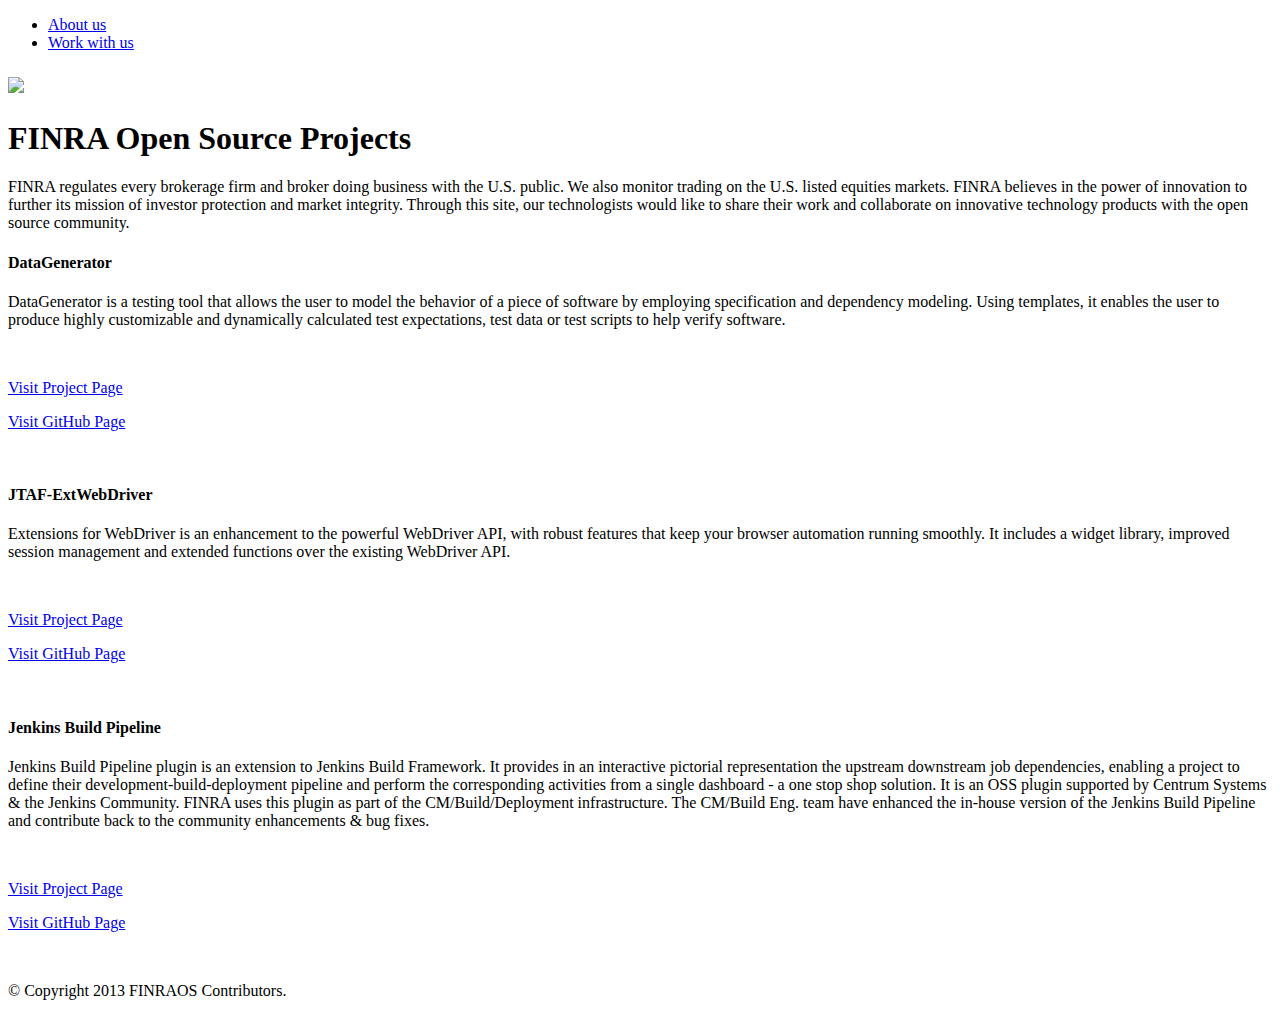
==== index.html @ bfe0da55 "Add Description for Jenkins Pipeline work" ====
<!DOCTYPE html>
<!-- saved from url=(0038)http://3y9y2q1:8080/FINRAOS/index.html -->
<html lang="en"><head><meta http-equiv="Content-Type" content="text/html; charset=UTF-8">
    <meta charset="utf-8">
    <meta http-equiv="X-UA-Compatible" content="IE=edge">
    <meta name="viewport" content="width=device-width, initial-scale=1.0">
    <meta name="description" content="">
    <meta name="author" content="">

    <title>FINRA Open Source Projects</title>

    <!-- Bootstrap core CSS -->
    <link href="./css/bootstrap.css" rel="stylesheet">

    <!-- Custom styles for this template -->
    <link href="./css/jumbotron-narrow.css" rel="stylesheet">

    <!-- Just for debugging purposes. Don't actually copy this line! -->
    <!--[if lt IE 9]><script src="../../docs-assets/js/ie8-responsive-file-warning.js"></script><![endif]-->

    <!-- HTML5 shim and Respond.js IE8 support of HTML5 elements and media queries -->
    <!--[if lt IE 9]>
      <script src="https://oss.maxcdn.com/libs/html5shiv/3.7.0/html5shiv.js"></script>
      <script src="https://oss.maxcdn.com/libs/respond.js/1.3.0/respond.min.js"></script>
    <![endif]-->
  </head>

  <body>

    <div class="container">
      <div class="header">
        <ul class="nav nav-pills pull-right">
          <li><a href="http://www.finra.org/AboutFINRA/" target="_blank">About us</a></li>
		  <li><a href="http://www.finra.org/AboutFINRA/Careers/" target="_blank">Work with us</a></li>
        </ul>
        <a href="http://www.finra.org" target="_blank"><h6 class="text-muted"><img src="img/FINRA.jpg"></h6></a>
      </div>

      <div class="jumbotron">
        <h1>FINRA Open Source Projects</h1>
        <p class="lead">FINRA regulates every brokerage firm and broker doing business with the U.S. public. We also monitor trading on the U.S. listed equities markets. FINRA believes in the power of innovation to further its mission of investor protection and market integrity. Through this site, our technologists would like to share their work and collaborate on innovative technology products with the open source community.</p>
      </div>

      <div class="row marketing">
      	<div class="col-lg-6">
          <h4>DataGenerator</h4>
          <p>DataGenerator is a testing tool that allows the user to model the behavior of a piece of software by employing specification and dependency modeling. Using templates, it enables the user to produce highly customizable and dynamically calculated test expectations, test data or test scripts to help verify software.</p>
		  <br>
		  <p><a class="btn btn-md btn-info" href="http://finraos.github.io/DataGenerator" role="button" target="_blank">Visit Project Page</a></p>
		  <p><a class="btn btn-md btn-success" href="https://github.com/FINRAOS/DataGenerator" role="button" target="_blank">Visit GitHub Page</a></p>
		  <br/>
        </div>
        <div class="col-lg-6">
          <h4>JTAF-ExtWebDriver</h4>
          <p>Extensions for WebDriver is an enhancement to the powerful WebDriver API, with robust features that keep your browser automation running smoothly. It includes a widget library, improved session management and extended functions over the existing WebDriver API.</p>
		  <br>
		  <p><a class="btn btn-md btn-info" href="http://finraos.github.io/JTAF-ExtWebDriver" role="button" target="_blank">Visit Project Page</a></p>
		  <p><a class="btn btn-md btn-success" href="https://github.com/FINRAOS/JTAF-ExtWebDriver" role="button" target="_blank">Visit GitHub Page</a></p>
		  <br/>
		</div>
			
		<div class="col-lg-6">
		<h4>Jenkins Build Pipeline</h4>	
		<p>Jenkins Build Pipeline plugin is an extension to Jenkins Build Framework. It provides in an interactive pictorial representation the upstream downstream job dependencies, enabling a project to define their development-build-deployment pipeline and perform the corresponding activities from a single dashboard - a one stop shop solution. It is an OSS plugin supported by Centrum Systems &  the Jenkins Community. FINRA uses this plugin as part of the CM/Build/Deployment infrastructure. The CM/Build Eng. team have enhanced the in-house version of the Jenkins Build Pipeline and contribute back to the community enhancements & bug fixes.</p>
		 <br>
		 <p><a class="btn btn-md btn-info" href="https://wiki.jenkins-ci.org/display/JENKINS/Build+Pipeline+Plugin" role="button" target="_blank">Visit Project Page</a></p>
		 <p><a class="btn btn-md btn-success" href="https://github.com/jenkinsci/build-pipeline-plugin" role="button" target="_blank">Visit GitHub Page</a></p>
		 </br>
		</div>	
		
      </div>

      <div class="footer">
        <p>© Copyright 2013 FINRAOS Contributors.</p>
      </div>

    </div> <!-- /container -->


    <!-- Bootstrap core JavaScript
    ================================================== -->
    <!-- Placed at the end of the document so the pages load faster -->
  

</body></html>
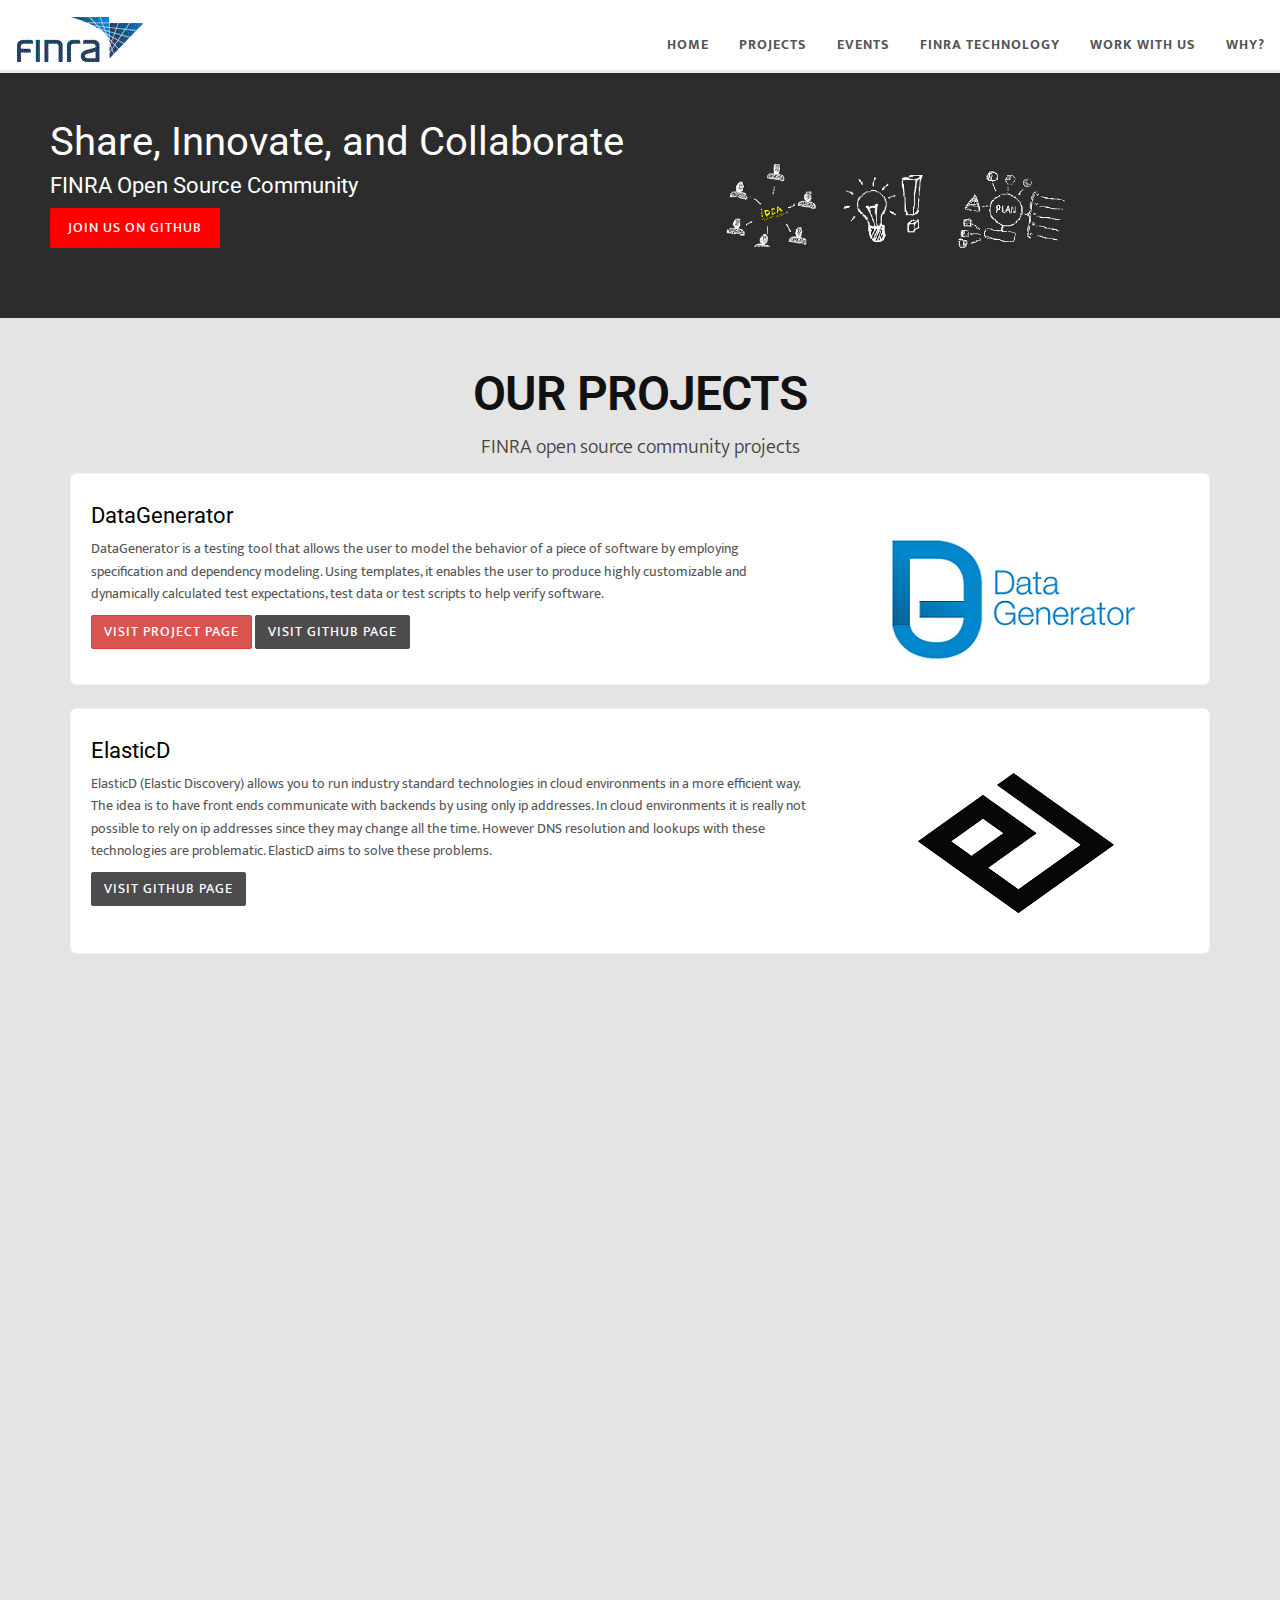
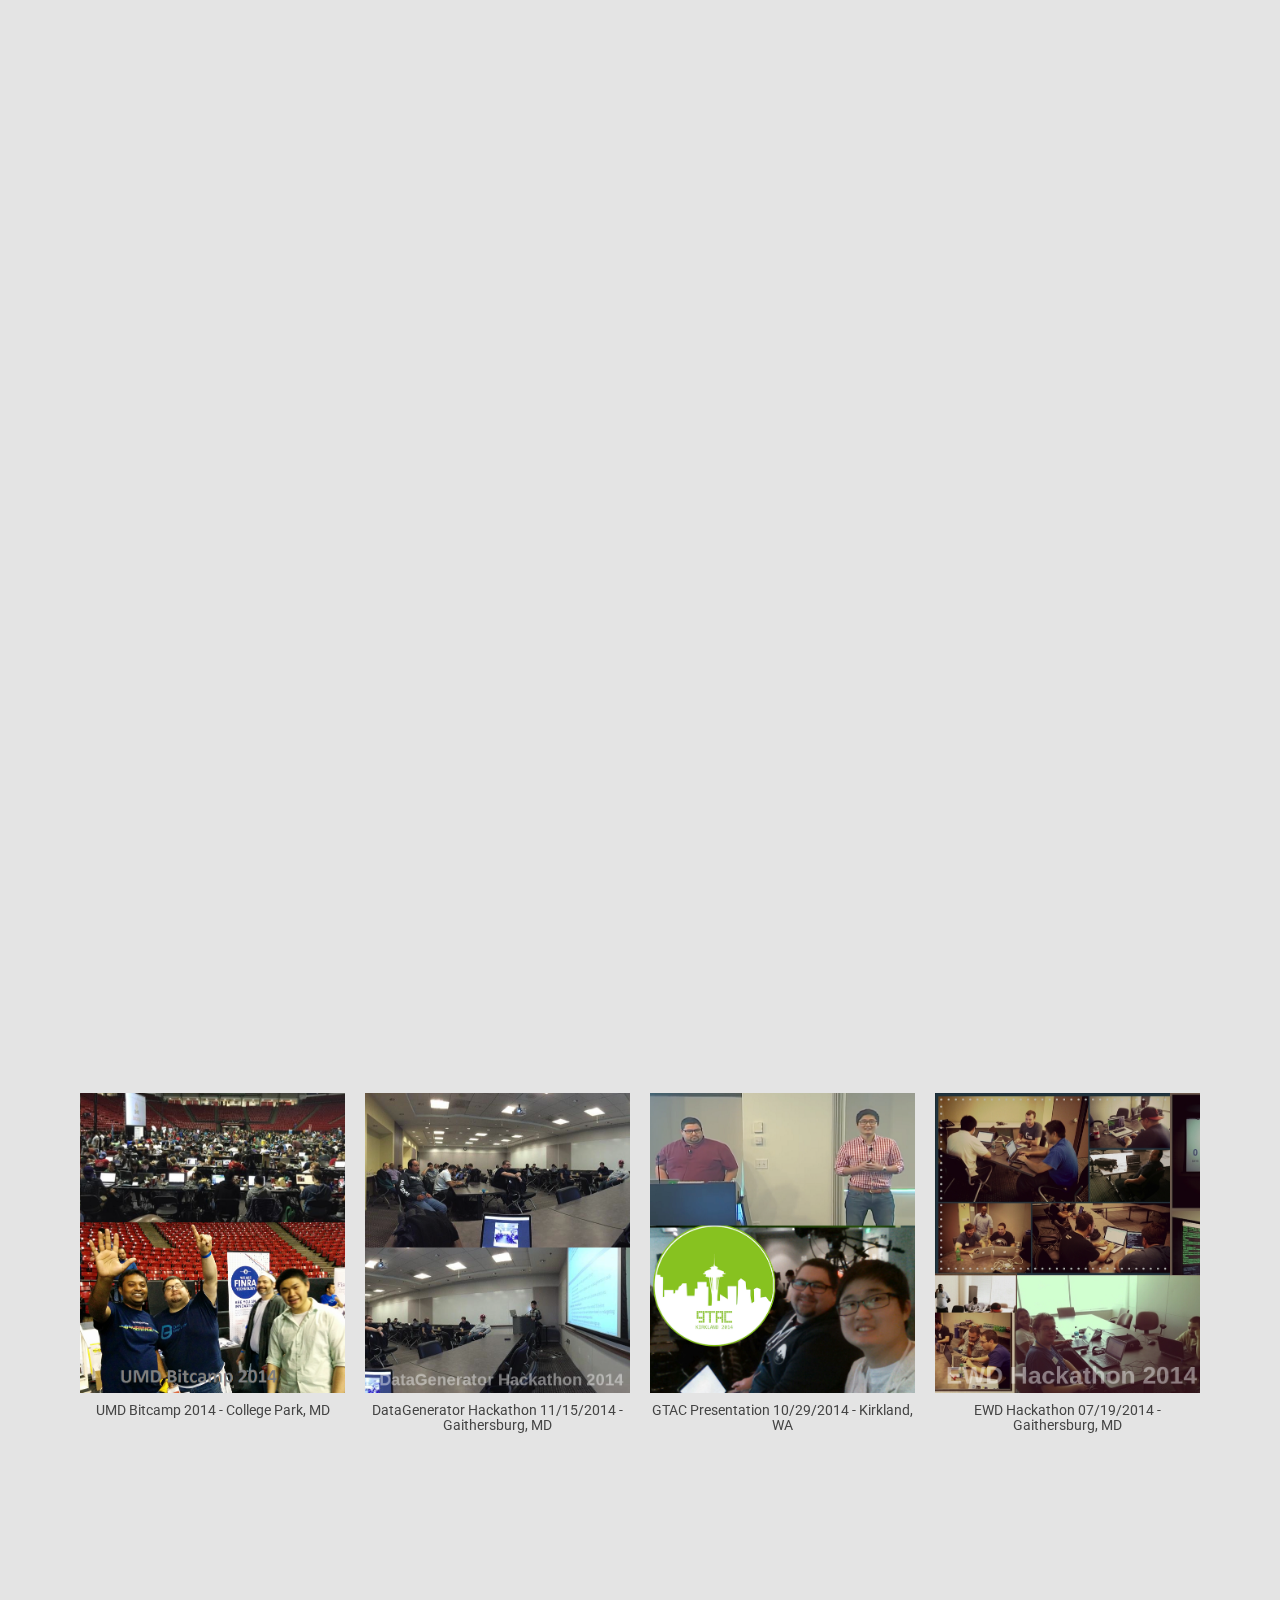
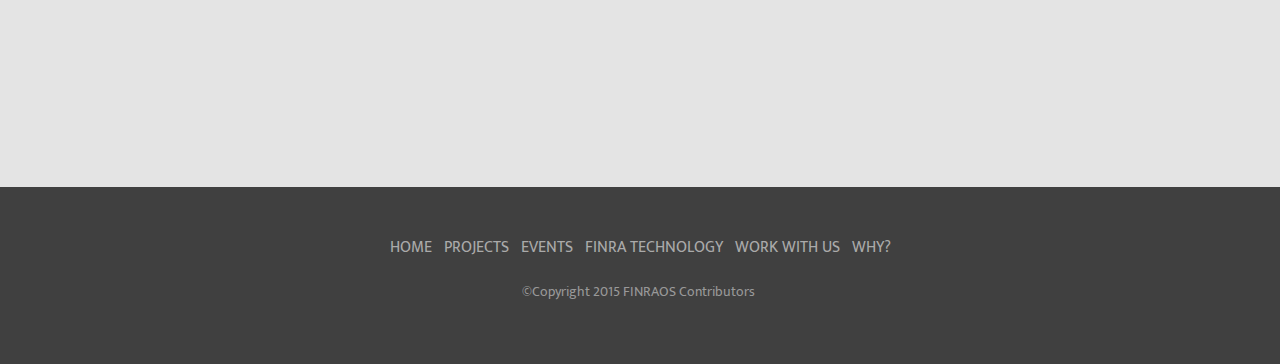
==== commit 823ee3f7: "FINRAOS V2" ====
--- a/index.html
+++ b/index.html
@@ -1,85 +1,594 @@
 <!DOCTYPE html>
-<!-- saved from url=(0038)http://3y9y2q1:8080/FINRAOS/index.html -->
-<html lang="en"><head><meta http-equiv="Content-Type" content="text/html; charset=UTF-8">
-    <meta charset="utf-8">
-    <meta http-equiv="X-UA-Compatible" content="IE=edge">
-    <meta name="viewport" content="width=device-width, initial-scale=1.0">
-    <meta name="description" content="">
-    <meta name="author" content="">
-
-    <title>FINRA Open Source Projects</title>
-
-    <!-- Bootstrap core CSS -->
-    <link href="./css/bootstrap.css" rel="stylesheet">
-
-    <!-- Custom styles for this template -->
-    <link href="./css/jumbotron-narrow.css" rel="stylesheet">
-
-    <!-- Just for debugging purposes. Don't actually copy this line! -->
-    <!--[if lt IE 9]><script src="../../docs-assets/js/ie8-responsive-file-warning.js"></script><![endif]-->
-
-    <!-- HTML5 shim and Respond.js IE8 support of HTML5 elements and media queries -->
-    <!--[if lt IE 9]>
-      <script src="https://oss.maxcdn.com/libs/html5shiv/3.7.0/html5shiv.js"></script>
-      <script src="https://oss.maxcdn.com/libs/respond.js/1.3.0/respond.min.js"></script>
-    <![endif]-->
-  </head>
-
-  <body>
-
-    <div class="container">
-      <div class="header">
-        <ul class="nav nav-pills pull-right">
-          <li><a href="http://www.finra.org/AboutFINRA/" target="_blank">About us</a></li>
-		  <li><a href="http://www.finra.org/AboutFINRA/Careers/" target="_blank">Work with us</a></li>
-        </ul>
-        <a href="http://www.finra.org" target="_blank"><h6 class="text-muted"><img src="img/FINRA.jpg"></h6></a>
-      </div>
-
-      <div class="jumbotron">
-        <h1>FINRA Open Source Projects</h1>
-        <p class="lead">FINRA regulates every brokerage firm and broker doing business with the U.S. public. We also monitor trading on the U.S. listed equities markets. FINRA believes in the power of innovation to further its mission of investor protection and market integrity. Through this site, our technologists would like to share their work and collaborate on innovative technology products with the open source community.</p>
-      </div>
-
-      <div class="row marketing">
-      	<div class="col-lg-6">
-          <h4>DataGenerator</h4>
-          <p>DataGenerator is a testing tool that allows the user to model the behavior of a piece of software by employing specification and dependency modeling. Using templates, it enables the user to produce highly customizable and dynamically calculated test expectations, test data or test scripts to help verify software.</p>
-		  <br>
-		  <p><a class="btn btn-md btn-info" href="http://finraos.github.io/DataGenerator" role="button" target="_blank">Visit Project Page</a></p>
-		  <p><a class="btn btn-md btn-success" href="https://github.com/FINRAOS/DataGenerator" role="button" target="_blank">Visit GitHub Page</a></p>
-		  <br/>
-        </div>
-        <div class="col-lg-6">
-          <h4>JTAF-ExtWebDriver</h4>
-          <p>Extensions for WebDriver is an enhancement to the powerful WebDriver API, with robust features that keep your browser automation running smoothly. It includes a widget library, improved session management and extended functions over the existing WebDriver API.</p>
-		  <br>
-		  <p><a class="btn btn-md btn-info" href="http://finraos.github.io/JTAF-ExtWebDriver" role="button" target="_blank">Visit Project Page</a></p>
-		  <p><a class="btn btn-md btn-success" href="https://github.com/FINRAOS/JTAF-ExtWebDriver" role="button" target="_blank">Visit GitHub Page</a></p>
-		  <br/>
+<html lang="en">
+	<head>
+		<meta charset="utf-8">
+		<meta name="viewport" content="width=device-width, initial-scale=1.0">
+		<meta name="description" content="FINRA Open Source Projects">
+		<meta name="author" content="Nilkamal Weerasinghe">
+
+		<title>FINRA Open Source Projects</title>
+
+		<!-- css -->
+
+		<link href="css/bootstrap.min.css" rel="stylesheet" type="text/css" />
+		<link href="font-awesome/css/font-awesome.min.css" rel="stylesheet" type="text/css" />
+		<link href="css/nivo-lightbox.css" rel="stylesheet" />
+		<link href="css/nivo-lightbox-theme/default/default.css" rel="stylesheet" type="text/css" />
+		<link href="css/owl.carousel.css" rel="stylesheet" media="screen" />
+		<link href="css/owl.theme.css" rel="stylesheet" media="screen" />
+		<link href="css/flexslider.css" rel="stylesheet" />
+		<link href="css/animate.css" rel="stylesheet" />
+		<link href="css/style.css" rel="stylesheet" />
+		<link href="color/default.css" rel="stylesheet" />
+		<link rel="icon" href="./img/favicon.ico" />
+		
+		<script>
+			(function(i, s, o, g, r, a, m) {
+				i['GoogleAnalyticsObject'] = r;
+				i[r] = i[r] || function() {
+					(i[r].q = i[r].q || []).push(arguments)
+				}, i[r].l = 1 * new Date();
+				a = s.createElement(o), m = s.getElementsByTagName(o)[0];
+				a.async = 1;
+				a.src = g;
+				m.parentNode.insertBefore(a, m)
+			})(window, document, 'script', '//www.google-analytics.com/analytics.js','ga');
+
+			ga('create', 'UA-47319751-2', 'finraos.github.io');
+			ga('send', 'pageview');
+		</script>
+
+		<!-- ENABLE EVENTS -->
+		<script type="text/javascript">
+			var _gaq = _gaq || [];
+			_gaq.push([ '_setAccount', 'UA-47319751-2' ]);
+			_gaq.push([ '_trackPageview' ]);
+
+			(function() {
+				var ga = document.createElement('script');
+				ga.type = 'text/javascript';
+				ga.async = true;
+				ga.src = ('https:' == document.location.protocol ? 'https://ssl' : 'http://www') + '.google-analytics.com/ga.js';
+				var s = document.getElementsByTagName('script')[0];
+				s.parentNode.insertBefore(ga, s);
+			})();
+		</script>
+		
+	</head>
+
+	<body>
+		<section id="navigationtop" />
+		<nav class="navbar navbar-inverse navbar-fixed-top">
+			<div class="container-fluid">
+				<div class="nb1"></div>
+			</div>
+			<div class="container-fluid">
+				<div class="navbar-header">
+					<button type="button" class="navbar-toggle" data-toggle="collapse" data-target="#menu">
+						<span class="sr-only">Toggle navigation</span>
+						<span class="icon-bar"></span>
+						<span class="icon-bar"></span>
+						<span class="icon-bar"></span>
+					</button>
+					<div class="navbar-header">
+						<a class="navbar-brand" href="http://www.finra.org" target="_blank">
+							<img src="img/finra_logo.gif" />
+						</a>
+					</div>
+				</div>
+
+				<div class="collapse navbar-collapse" id="menu">
+					<!-- <ul class="nav navbar-nav navbar-right nav-pills"> -->
+					<ul class="nav navbar-nav navbar-right">
+						<li>
+							<a href="#">HOME</a>
+						</li>
+						<li>
+							<a href="#projects">Projects</a>
+						</li>
+						<li>
+							<a href="#events">Events</a>
+						</li>
+						<li>
+							<a href="http://technology.finra.org/" target="_blank">Finra Technology</a>
+						</li>
+						<li>
+							<a href="http://www.finra.org/AboutFINRA/Careers/" target="_blank">Work With Us</a>
+						</li>
+						<li>
+							<a href="#why">Why?</a>
+						</li>
+					</ul>
+				</div>
+			</div>
+		</nav>
+		</section>
+
+		<div class="container-fluid ec1">
 		</div>
+		<div class="container-fluid ec2">	
+			<div class="col-xs-12 col-sm-12 col-md-12">
+				<div class="ec3">	
+					<h1>Share, Innovate, and Collaborate</h1>
+					<h5>FINRA Open Source Community</h5>				
+					<a class="btn btn-theme btn-sm btn-min-block" href="https://github.com/FINRAOS" target="_blank">Join Us on Github</a>
+				</div>
+			</div>
+		</div>	
+
+		<!-- Section: projects -->
+
+		<section id="projects" class="home-section color-dark bg-gray">
+			<div class="container marginbot-50">
+				<div class="row">
+					<div class="col-lg-8 col-lg-offset-2">
+						<div class="wow flipInY" data-wow-offset="0" data-wow-delay="0.4s">
+							<div class="section-heading text-center">
+								<h2 class="h-bold">Our Projects</h2>
+								<div class="divider-header"></div>
+								<p>FINRA open source community projects</p>
+							</div>
+						</div>
+					</div>
+				</div>
+			</div>
+
+			<div class="text-center">
+				<div class="container">
+
+
+						<div class="row">
+							<div class="col-xs-12 col-sm-12 col-md-12">
+								<div class="wow fadeInLeft" data-wow-delay="0.2s">
+									<div class="service-box">
+										<div class="row">
+											<div class="col-xs-12 col-sm-12 col-md-12">
+												<h4>DataGenerator</h4>
+											</div>
+											<div class="col-xs-12 col-sm-6 col-md-8">
+												<div class="service-desc">
+													
+													<p align="left">DataGenerator is a testing tool that
+														allows the user to model the behavior of a piece of
+														software by employing specification and dependency
+														modeling. Using templates, it enables the user to produce
+														highly customizable and dynamically calculated test
+														expectations, test data or test scripts to help verify
+														software.
+													</p>
+												<p align="left">
+													<a class="btn btn-md btn-danger" href="http://finraos.github.io/DataGenerator" role="button" target="_blank" onclick="_gaq.push(['_trackEvent', 'Click', 'DataGenerator Landing Page']);">
+														Visit Project Page
+													</a>
+													<a class="btn btn-md btn-default" href="https://github.com/FINRAOS/DataGenerator" role="button" target="_blank" onclick="_gaq.push(['_trackEvent', 'Click', 'DataGenerator GitHub Page']);">
+														Visit GitHub Page
+													</a>
+												</p>
+												</div>
+											</div>
+											<div class="col-xs-12 col-sm-6 col-md-4">
+												<div>
+													<img src="img/dg.png" />
+												</div>
+											</div>
+										</div>
+									</div>
+								</div>
+							</div>						
+						</div>
+						&nbsp;				
+						<div class="row">
+							<div class="col-xs-12 col-sm-12 col-md-12">
+								<div class="wow fadeInLeft" data-wow-delay="0.2s">
+									<div class="service-box">
+										<div class="row">
+											<div class="col-xs-12 col-sm-12 col-md-12">
+												<h4>ElasticD</h4>
+											</div>
+											<div class="col-xs-12 col-sm-6 col-md-8">
+												<div class="service-desc">
+													
+													<p align="left">
+													ElasticD (Elastic Discovery) allows you to run industry standard technologies in cloud environments in a more efficient way.  The idea is to have front ends communicate with backends by using only ip addresses.  In cloud environments it is really not possible to rely on ip addresses since they may change all the time.  However DNS resolution and lookups with these technologies are problematic.  ElasticD aims to solve these problems.  
+													</p>
+												<p align="left">
+													<a class="btn btn-md btn-default" href="https://github.com/finraos/Elasticd" role="button" target="_blank" onclick="_gaq.push(['_trackEvent', 'Click', 'Elasticd GitHub Page']);">
+														Visit GitHub Page
+													</a>
+												</p>
+												</div>
+											</div>
+											<div class="col-xs-12 col-sm-6 col-md-4">
+												<div class="service-icon">
+													<img src="img/elasticD.png" />
+												</div>
+											</div>
+										</div>
+									</div>
+								</div>
+							</div>
+						</div>						
+						&nbsp;				
+						<div class="row">
+							<div class="col-xs-12 col-sm-12 col-md-12">
+								<div class="wow fadeInLeft" data-wow-delay="0.2s">
+									<div class="service-box">
+										<div class="row">
+											<div class="col-xs-12 col-sm-12 col-md-12">
+												<h4>Herd</h4>
+											</div>
+											<div class="col-xs-12 col-sm-6 col-md-8">
+												<div class="service-desc">
+													
+													<p align="left">
+													Herd manages your big data processing in the cloud. Data-driven enterprises rely on durable cloud storage and use data processing tools from a rapidly-evolving ecosystem. But then you need to manage all that data. Herd unified data catalog is a centralized, auditable repository that tracks data and lineage. Teams then use Herd cluster management and job orchestration to operationalize their data processing in the cloud.   
+													</p>
+												<p align="left">
+													<a class="btn btn-md btn-danger" href="http://finraos.github.io/herd/" role="button" target="_blank" onclick=	"_gaq.push(['_trackEvent', 'Click', 'Herd Landing Page']);">
+															Visit Project Page
+													</a>
+													<a class="btn btn-md btn-default" href="https://github.com/FINRAOS/herd" role="button" target="_blank" onclick="_gaq.push(['_trackEvent', 'Click', 'Herd GitHub Page']);">
+														Visit GitHub Page
+													</a>
+												</p>
+												</div>
+											</div>
+											<div class="col-xs-12 col-sm-6 col-md-4">
+												<div class="service-icon">
+													<img src="img/herd2.png" />
+												</div>
+											</div>
+										</div>
+									</div>
+								</div>
+							</div>
+						</div>						
+						&nbsp;					
+						<div class="row">
+							<div class="col-xs-12 col-sm-12 col-md-12">
+								<div class="wow fadeInLeft" data-wow-delay="0.2s">
+									<div class="service-box">
+										<div class="row">
+											<div class="col-xs-12 col-sm-12 col-md-12">
+												<h4>JTAF Extended WebDriver</h4>
+											</div>
+											<div class="col-xs-12 col-sm-8 col-md-9">
+												<div class="service-desc">
+													
+													<p align="left">Extensions for WebDriver is an
+														enhancement to the powerful WebDriver API, with robust
+														features that keep your browser automation running
+														smoothly. It includes a widget library, improved session
+														management and extended functions over the existing
+														WebDriver API.
+													</p>
+													<p align="left">
+														<a class="btn btn-md btn-danger" href="http://finraos.github.io/JTAF-ExtWebDriver" role="button" target="_blank" onclick="_gaq.push(['_trackEvent', 'Click', 'JTAF-ExtWebDriver Landing Page']);">
+															Visit Project Page
+														</a>
+														<a class="btn btn-md btn-default" href="https://github.com/FINRAOS/JTAF-ExtWebDriver" role="button" target="_blank" onclick="_gaq.push(['_trackEvent', 'Click', 'JTAF-ExtWebDriver GitHub Page']);">
+															Visit GitHub Page
+														</a>
+													</p>
+												</div>
+											</div>
+											<div class="col-xs-12 col-sm-4 col-md-3">
+												<div>
+													<img src="img/jtaf.png" />
+												</div>
+											</div>
+										</div>
+									</div>
+								</div>
+							</div>
+						</div>
+						&nbsp;						
+						<div class="row">
+							<div class="col-xs-12 col-sm-12 col-md-12">
+								<div class="wow fadeInLeft" data-wow-delay="0.2s">
+									<div class="service-box">
+										<div class="row">
+											<div class="col-xs-12 col-sm-12 col-md-12">
+												<h4>JTAF XCore</h4>
+											</div>
+											<div class="col-xs-12 col-sm-9 col-md-9">
+												<div class="service-desc">
+													
+													<p align="left">XCore is a framework to define and
+														execute automated tests. It enables automation code
+														development in Java, test script development in XML via
+														domain specific language, and execution & reporting via
+														JUnit.
+													</p>
+													<p align="left">
+														<a class="btn btn-md btn-danger" href="http://finraos.github.io/JTAF-XCore" role="button" target="_blank" onclick="_gaq.push(['_trackEvent', 'Click', 'JTAF-XCore Landing Page']);">
+														Visit Project Page
+														</a>
+														<a class="btn btn-md btn-default" href="https://github.com/FINRAOS/JTAF-XCore" role="button" target="_blank" onclick="_gaq.push(['_trackEvent', 'Click', 'JTAF-XCore GitHub Page']);">
+														Visit GitHub Page
+														</a>
+													</p>
+												</div>
+											</div>
+											<div class="col-xs-12 col-sm-3 col-md-3">
+												<div>
+													<img src="img/xcore.png" />
+												</div>
+											</div>
+
+										</div>
+									</div>
+								</div>
+							</div>					
+					</div>				
+					&nbsp;					
+					<div class="row">
+						<div class="col-xs-12 col-sm-12 col-md-12">
+							<div class="wow fadeInLeft" data-wow-delay="0.2s">
+								<div class="service-box">
+									<div class="row">
+											<div class="col-xs-12 col-sm-12 col-md-12">
+												<h4>MSL</h4>
+											</div>
+										<div class="col-xs-12 col-sm-8 col-md-9">
+											<div class="service-desc">
+												
+												<p align="left">MSL (pronounced 'Missile') stands for
+													Mock Service Layer. Our tools enable quick local
+													deployment of your UI code on Node and mocking of your
+													service layer for fast, targeted testing. With MSL, you
+													can run your application locally using our MSL Server, and
+													you can use one of our MSL Clients to interact with the
+													server to set mock responses for your testing needs.
+												</p>
+												<p align="left">
+													<a class="btn btn-md btn-danger" href="http://finraos.github.io/MSL" role="button" target="_blank" onclick="_gaq.push(['_trackEvent', 'Click', 'MSL Landing Page']);">
+														Visit Project Page
+													</a>
+													<a class="btn btn-md btn-default" href="https://github.com/FINRAOS/MSL" role="button" target="_blank" onclick="_gaq.push(['_trackEvent', 'Click', 'MSL GitHub Page']);">
+														Visit GitHub Page
+													</a>
+													<a class="btn btn-md btn-warning" href="https://github.com/FINRAOS/karma-msl" role="button" target="_blank" onclick="_gaq.push(['_trackEvent', 'Click', 'Karma MSL Plugin Page']);">
+														See Karma Plugin
+													</a>
+												</p>
+											</div>
+										</div>
+										<div class="col-xs-12 col-sm-4 col-md-3">
+											<div>
+												<img src="img/msl.png" />
+											</div>
+										</div>
+									</div>
+								</div>
+							</div>
+						</div>
+					</div>
+					&nbsp;						
+					<div class="row">
+						<div class="col-xs-12 col-sm-12 col-md-12">
+							<div class="wow fadeInLeft" data-wow-delay="0.2s">
+								<div class="service-box">
+									<div class="row">
+											<div class="col-xs-12 col-sm-12 col-md-12">
+												<h4>yum-nginx-api</h4>
+											</div>
+										<div class="col-xs-12 col-sm-9 col-md-9">
+											<div class="service-desc">
+												
+												<p align="left">yum-nginx-api is an easy front-end API
+													for yum repositories running on the NGINX web server. It
+													rapidly serves updates to Red Hat and CentOS and supports
+													scaling. It is a deployable solution with Docker or any
+													existing web server with WSGI support. yum-nginx-api
+													enables CI tools to be used for managing and promoting yum
+													repositories.
+												</p>
+												<p align="left">
+													<a class="btn btn-md btn-default" href="https://github.com/FINRAOS/yum-nginx-api" role="button" target="_blank" onclick="_gaq.push(['_trackEvent', 'Click', 'yum-nginx-api GitHub Page']);">
+														Visit GitHub Page
+													</a>
+												</p>
+											</div>
+										</div>
+										<div class="col-xs-12 col-sm-3 col-md-3">
+											<div class="service-icon">
+												<span class="fa fa-cogs fa-5x"></span>
+											</div>
+										</div>
+									</div>
+								</div>
+							</div>
+						</div>
+					</div>
+				</div>
+			</div>
+		</section>
+		
+		<!-- Section: contributions -->
+		<section id="contributions" class="home-section color-dark bg-gray">
+			<div class="container marginbot-50">
+				<div class="row">
+					<div class="col-lg-8 col-lg-offset-2">
+						<div class="wow flipInY" data-wow-offset="0" data-wow-delay="0.4s">
+							<div class="section-heading text-center">
+								<h2 class="h-bold">Projects We Contribute to</h2>
+								<div class="divider-header"></div>
+								<p>Our contributions to the open source community</p>
+							</div>
+						</div>
+					</div>
+				</div>
+
+			</div>
+
+			<div class="text-center">
+				<div class="container">
+
+					<div id="jenkinsplugin" style="display: block;">
+						<div class="row">
+							<div class="col-xs-12 col-sm-12 col-md-12">
+								<div class="wow fadeInLeft" data-wow-delay="0.2s">
+									<div class="service-box">
+										<div class="row">
+											<div class="col-xs-12 col-sm-9 col-md-9">
+												<div class="service-desc">
+													<h4>Jenkins Build Pipeline Plugin</h4>
+												</div>
+												<p align="left">
+													<a class="btn btn-md btn-default" href="https://github.com/jenkinsci/build-pipeline-plugin" target="_blank" onclick="_gaq.push(['_trackEvent', 'Click', 'Link-Jenkins Build Pipeline Plugin']);">
+														Jenkins Build Pipeline Plugin
+													</a>
+												</p>
+											</div>
+										
+											<div class="col-xs-12 col-sm-3 col-md-3">
+												<div>
+													<a href="http://jenkins-ci.org/" target="_blank" title="Jenkins - http://jenkins-ci.org/"><img src="img/jenkins.png" width="100px"/></a>
+												</div>
+											</div>
+											
+										</div>
+									</div>
+								</div>
+							</div>
+						</div>
+					</div>
+
+
+
+				</div>
+			</div>
+		</section>
+		<!-- /Section: contributions -->
+
+		<!-- Section: events -->
+		<section id="events" class="home-section color-dark text-center bg-gray">
+			<div class="container marginbot-50">
+				<div class="row">
+					<div class="col-lg-8 col-lg-offset-2">
+						<div class="wow flipInY" data-wow-offset="0" data-wow-delay="0.4s">
+							<div class="section-heading text-center">
+								<h2 class="h-bold">Events</h2>
+								<div class="divider-header"></div>
+								<p>Future and past events by the FINRA open source community</p>
+							</div>
+						</div>
+					</div>
+				</div>
+
+			</div>			
 			
-		<div class="col-lg-6">
-		<h4>Jenkins Build Pipeline</h4>	
-		<p>Jenkins Build Pipeline plugin is an extension to Jenkins Build Framework. It provides in an interactive pictorial representation the upstream downstream job dependencies, enabling a project to define their development-build-deployment pipeline and perform the corresponding activities from a single dashboard - a one stop shop solution. It is an OSS plugin supported by Centrum Systems &  the Jenkins Community. FINRA uses this plugin as part of the CM/Build/Deployment infrastructure. The CM/Build Eng. team have enhanced the in-house version of the Jenkins Build Pipeline and contribute back to the community enhancements & bug fixes.</p>
-		 <br>
-		 <p><a class="btn btn-md btn-info" href="https://wiki.jenkins-ci.org/display/JENKINS/Build+Pipeline+Plugin" role="button" target="_blank">Visit Project Page</a></p>
-		 <p><a class="btn btn-md btn-success" href="https://github.com/jenkinsci/build-pipeline-plugin" role="button" target="_blank">Visit GitHub Page</a></p>
-		 </br>
-		</div>	
+
+			<div class="container">
+				<div class="row">
+					<div class="col-sm-12 col-md-12 col-lg-12">
+						<div data-wow-delay="0.4s">
+							<div id="owl-works" class="owl-carousel">
+								<div class="item">
+									<a href="http://technology.finra.org/events.html" target="_blank" title="FINRA Technology Events" data-lightbox-gallery="gallery1" data-lightbox-hidpi="">
+										<img src="img/works/umdBitcamp2014.png" class="img-responsive" alt="img">
+									</a>
+									<h6> UMD Bitcamp 2014 - College Park, MD </h6>
+								</div>
+								<div class="item">
+									<a href="http://technology.finra.org/events.html" target="_blank" title="FINRA Technology Events" data-lightbox-gallery="gallery1" data-lightbox-hidpi="">
+										<img src="img/works/DGHACK2014.png" class="img-responsive" alt="img">
+									</a>
+									<h6> DataGenerator Hackathon 11/15/2014 - Gaithersburg, MD </h6>
+								</div>
+								<div class="item">
+									<a href="http://technology.finra.org/events.html" target="_blank" title="FINRA Technology Events" data-lightbox-gallery="gallery1" data-lightbox-hidpi="">
+										<img src="img/works/gtac2014.png" class="img-responsive " alt="img">
+									</a>
+									<h6> GTAC Presentation 10/29/2014 - Kirkland, WA </h6>
+								</div>
+								<div class="item">
+									<a href="http://technology.finra.org/events.html" title="FINRA Technology Events" target="_blank" data-lightbox-gallery="gallery1" data-lightbox-hidpi="">
+										<img src="img/works/ewdhack2014.png" class="img-responsive " alt="img">
+									</a>
+									<h6> EWD Hackathon 07/19/2014 - Gaithersburg, MD </h6>
+								</div>
+							</div>
+						</div>
+					</div>
+				</div>
+			</div>
+
+		</section>
+		<!-- /Section: events -->
+
+
+
+		<!-- Section: why -->
+		<section id="why" class="home-section color-dark bg-gray">
+			<div class="container marginbot-50">
+				<div class="row">
+					<div class="col-lg-8 col-lg-offset-2">
+						<div class="wow flipInY" data-wow-offset="0" data-wow-delay="0.4s">
+							<div class="section-heading text-center">
+								<h2 class="h-bold">Why?</h2>
+								<div class="divider-header"></div>
+								<p>FINRA regulates every brokerage firm and broker doing
+									business with the U.S. public. We also monitor trading on the
+									U.S. listed equities markets. FINRA believes in the power of
+									innovation to further its mission of investor protection and
+									market integrity. Through this site, our technologists would
+									like to share their work and collaborate on innovative
+									technology products with the open source community.
+								</p>
+							</div>
+						</div>
+					</div>
+				</div>
+
+			</div>
+
+
 		
-      </div>
-
-      <div class="footer">
-        <p>© Copyright 2013 FINRAOS Contributors.</p>
-      </div>
-
-    </div> <!-- /container -->
-
-
-    <!-- Bootstrap core JavaScript
-    ================================================== -->
-    <!-- Placed at the end of the document so the pages load faster -->
-  
-
-</body></html>+		</Section>
+
+
+
+		<footer>
+			
+				<div class="row">
+					<div class="col-lg-12 col-md-12 col-xs-12">	
+					<div class="container">
+						<p class="footer-menu ">
+							<a href="#" class="totop">Home</a>&nbsp;&nbsp;
+							<a href="#projects" class="totop">Projects</a>&nbsp;&nbsp;
+							<a href="#events" class="totop">Events</a>&nbsp;&nbsp;
+							<a href="http://technology.finra.org/" target="_blank">Finra Technology</a>&nbsp;&nbsp;
+							<a href="http://www.finra.org/AboutFINRA/Careers/" target="_blank">Work With Us</a>&nbsp;&nbsp;
+							<a href="#why" class="totop">Why?</a>
+						</p>
+					</div>
+					</div>
+					<br/><br/>	
+					<div class="col-lg-12 col-md-12 col-xs-12">						
+						<p> &copy;Copyright 2015 FINRAOS Contributors&nbsp </p>
+					</div>	
+				
+					
+				</div>
+			
+		</footer>
+
+		<!-- Core JavaScript Files -->
+
+		<script src="js/jquery.min.js"></script>
+		<script src="js/bootstrap.min.js"></script>
+		<script src="js/jquery.sticky.js"></script>
+		<script src="js/jquery.flexslider-min.js"></script>
+		<script src="js/jquery.easing.min.js"></script>
+		<script src="js/jquery.scrollTo.js"></script>
+		<script src="js/jquery.appear.js"></script>
+		<script src="js/stellar.js"></script>
+		<script src="js/wow.min.js"></script>
+		<script src="js/owl.carousel.min.js"></script>
+
+		<script src="js/custom.js"></script>
+
+	</body>
+</html>--- a/css/nivo-lightbox-theme/default/default.css
+++ b/css/nivo-lightbox-theme/default/default.css
@@ -0,0 +1,98 @@
+/*
+ * Nivo Lightbox Default Theme v1.0
+ * http://dev7studios.com/nivo-lightbox
+ *
+ * Copyright 2013, Dev7studios
+ * Free to use and abuse under the MIT license.
+ * http://www.opensource.org/licenses/mit-license.php
+ */
+ 
+.nivo-lightbox-theme-default.nivo-lightbox-overlay { 
+	background: #666;
+	background: rgba(0,0,0,0.6); 
+}
+.nivo-lightbox-theme-default .nivo-lightbox-content.nivo-lightbox-loading { background: url(loading.gif) no-repeat 50% 50%; }
+
+.nivo-lightbox-theme-default .nivo-lightbox-nav {
+	top: 10%;
+	width: 8%;
+	height: 80%;
+	text-indent: -9999px;
+	background-repeat: no-repeat;
+	background-position: 50% 50%;
+	opacity: 0.5;
+}
+.nivo-lightbox-theme-default .nivo-lightbox-nav:hover { 
+	opacity: 1; 
+	background-color: rgba(0,0,0,0.5);
+}
+.nivo-lightbox-theme-default .nivo-lightbox-prev { 
+	background-image: url(prev.png); 
+	border-radius: 0 3px 3px 0;
+}
+.nivo-lightbox-theme-default .nivo-lightbox-next { 
+	background-image: url(next.png); 
+	border-radius: 3px 0 0 3px;
+}
+
+.nivo-lightbox-theme-default .nivo-lightbox-close {
+	display: block;
+	background: url(close.png) no-repeat 5px 5px;
+	width: 16px;
+	height: 16px;
+	text-indent: -9999px;
+	padding: 5px;
+	opacity: 0.5;
+}
+.nivo-lightbox-theme-default .nivo-lightbox-close:hover { opacity: 1; }
+
+.nivo-lightbox-theme-default .nivo-lightbox-title-wrap { bottom: -7%; }
+.nivo-lightbox-theme-default .nivo-lightbox-title {
+	font: 14px/20px 'Helvetica Neue', Helvetica, Arial, sans-serif;
+	font-style: normal;
+	font-weight: normal;
+	background: #000;
+	color: #fff;
+	padding: 7px 15px;
+	border-radius: 30px;
+}
+
+.nivo-lightbox-theme-default .nivo-lightbox-image img {
+	background: #fff;
+	-webkit-box-shadow: 0px 1px 1px rgba(0,0,0,0.4);
+	   -moz-box-shadow: 0px 1px 1px rgba(0,0,0,0.4);
+	        box-shadow: 0px 1px 1px rgba(0,0,0,0.4);
+}
+.nivo-lightbox-theme-default .nivo-lightbox-ajax,
+.nivo-lightbox-theme-default .nivo-lightbox-inline {
+	background: #fff;
+	padding: 40px;
+	-webkit-box-shadow: 0px 1px 1px rgba(0,0,0,0.4);
+	   -moz-box-shadow: 0px 1px 1px rgba(0,0,0,0.4);
+	        box-shadow: 0px 1px 1px rgba(0,0,0,0.4);
+}
+
+@media (-webkit-min-device-pixel-ratio: 1.3),
+       (-o-min-device-pixel-ratio: 2.6/2),
+       (min--moz-device-pixel-ratio: 1.3),
+       (min-device-pixel-ratio: 1.3),
+       (min-resolution: 1.3dppx) {
+
+	.nivo-lightbox-theme-default .nivo-lightbox-content.nivo-lightbox-loading { 
+		background-image: url(loading@2x.gif); 
+		background-size: 32px 32px;
+	}
+	.nivo-lightbox-theme-default .nivo-lightbox-prev { 
+		background-image: url(prev@2x.png); 
+		background-size: 48px 48px;
+	}
+	.nivo-lightbox-theme-default .nivo-lightbox-next { 
+		background-image: url(next@2x.png); 
+		background-size: 48px 48px;
+	}
+	.nivo-lightbox-theme-default .nivo-lightbox-close { 
+		background-image: url(close@2x.png); 
+		background-size: 16px 16px;
+	}
+	
+}--- a/css/style.css
+++ b/css/style.css
@@ -0,0 +1,576 @@
+/* ==== Google font ==== */
+@import url(http://fonts.googleapis.com/css?family=Roboto:400,300,700,900);
+@import url('http://fonts.googleapis.com/css?family=Ek+Mukta:400,600,700');
+
+body {
+    
+    font-family: 'Ek Mukta', sans-serif;
+	font-weight: 300;
+    color: #555;
+    background-color: #f9f9f9;
+	font-size: 14px;
+    line-height: 1.6em;
+	font-weight: 400;
+}
+
+.fw1 {
+	padding-left: 40px;
+}
+
+h1 {
+	font-size: 40px;
+}
+h2 {
+	font-size: 30px;
+}
+h3 {
+	font-size: 26px;
+}
+h4 {
+	font-size: 22px;
+}
+h5 {
+	font-size: 22px;
+}
+h6 {
+    font-family: 'Roboto', sans-serif;
+    font-weight: 400;
+	color: #444;
+	font-size: 14px;
+}
+
+h1, h2, h3, h4, h5 {
+    /*margin: 0 0 20px;*/
+    font-family: 'Roboto', sans-serif;
+    font-weight: 400;
+	color: #fff;
+}
+
+
+h4 {
+    color: black;
+    text-align: left;
+}
+
+h1.h-xlight,h2.h-xlight,h3.h-xlight ,h4.h-xlight ,h5.h-xlight ,h6.h-xlight  {
+	font-weight: 200;
+}
+
+h1.h-light,h2.h-light,h3.h-light ,h4.h-light ,h5.h-light ,h6.h-light  {
+	font-weight: 300;
+}
+
+h1.h-bold,h2.h-bold,h3.h-bold ,h4.h-bold ,h5.h-bold ,h6.h-bold  {
+	font-weight: 600;
+}
+
+h1.font-light,h2.font-light,h3.font-light,h4.font-light,h5.font-light,h6.font-light {
+	color: #fff;
+}
+
+.big-heading {
+	font-size: 48px;
+	font-weight: 700;
+}
+
+/*
+p {
+    margin: 0 0 20px;
+
+}
+*/
+
+p.lead {
+	font-weight: 600;
+}
+
+.highlight-light {
+	background-color: rgba(255,255,255,.5);
+	padding: 20px;
+	display: inline-block;
+	color: #111;
+}
+
+.highlight-dark {
+	background-color: rgba(0,0,0,.5);
+	padding: 20px;
+	display: inline-block;
+	color: #fff;
+}
+
+.highlight-color {
+	padding: 20px;
+	display: inline-block;
+}
+
+/* Carousel Header Styles */
+.header-text {
+    position: absolute;
+    top: 10%;
+    left: 1.8%;
+    right: auto;
+    width: 96.66666666666666%;
+    color: #fff;
+	padding: 0px 50px;
+}
+
+.header-text h2 {
+    font-size: 40px;
+}
+
+.header-text h2 span {
+	padding: 10px;
+	color: #fff;
+	text-transform: uppercase;
+}
+
+.header-text h3 span {
+	color: #fff;
+}
+
+.btn-min-block {
+    min-width: 170px;
+    line-height: 26px;
+}
+
+.btn-theme {
+    color: #fff;
+    background-color: red;
+    border: 2px solid red;
+    margin-right: 15px;
+}
+
+.btn-theme:hover {
+    color: #000;
+    background-color: #fff;
+    border-color: #fff;
+}
+
+/* --- button --- */
+.btn {
+	border-radius: 2px;
+	position: relative;
+	display: inline-block;
+	outline: none;
+	color: #fff;
+	text-decoration: none;
+	text-transform: uppercase;
+	letter-spacing: 1px;
+	font-weight: 400;	
+	text-shadow: 0 0 1px rgba(255,255,255,0.3);
+	font-size: 14px;
+}
+.btn-join-us {
+	font-size: 22px;
+}
+
+.btn.btn-noradius {
+	border-radius: 0;
+}
+
+a.btn:focus{
+	outline: 0;
+}
+
+.btn-red {
+  color: #fff;
+  background-color: #c83539;
+  border-color: #c83539;
+}
+.btn-red:hover,
+.btn-red:focus,
+.btn-red:active,
+.btn-red.active {
+  color: #fff;
+  background-color: #666;
+  border-color: #666;
+}
+.btn-red:active {
+  background-image: none;
+}
+
+
+.btn-skin:hover,
+.btn-skin:focus,
+.btn-skin:active,
+.btn-skin.active {
+  color: #fff;
+  background-color: #666;
+  border-color: #666;
+}
+
+
+.btn-default:hover,
+.btn-default:focus {
+    border: 1px solid #2b292a;
+    outline: 0;
+    color: #ffffff;
+    background-color: #2b292a;
+}
+.btn-default {
+    border: 1px solid #4D4B4C;
+    outline: 0;
+    color: #ffffff;
+    background-color: #4D4B4C;
+}
+
+.btn-huge {
+    padding: 25px;
+    font-size: 26px;
+}
+
+.banner-social-buttons {
+    margin-top: 0;
+}
+
+/* --- progress --- */
+.progress {
+  height: 40px;
+
+}
+.progress-bar {
+  font-size: 14px;
+  line-height: 40px;
+}
+
+/* Navbar Styles */
+.navbar-brand {
+    padding: 0 15px;
+	margin-top: -10px
+}
+
+a:focus {
+    outline: none;
+}
+
+.navbar-inverse {
+	background-color: #fff;
+	border-color: #eaeaea;
+}
+		
+.navbar-inverse .navbar-nav > li > a:hover, .navbar-inverse .navbar-nav > li > a:focus {
+	background-color: #333;
+	color: #fff;
+}
+
+.navbar-fixed-top {
+    border-width: 0 0 3px;
+}
+
+.nb1 {
+	height: 20px;
+}
+
+.navbar-toggle {
+    background-color: #333;
+}
+
+.navbar-inverse ul.nav li a {
+    color: #555;
+    font-size: 14px;
+    font-weight: 700;
+    letter-spacing: 1px;
+    text-transform: uppercase;
+}
+.navbar-inverse .nav li a {
+    transition: background 0.3s ease-in-out 0s;
+}
+
+.ec1 {
+	height: 70px;
+}
+
+.ec2 {
+	background: url('../img/home10.png') no-repeat;
+	background-size: cover;
+	height: auto;
+	background-position: left bottom;
+}
+
+.junk {
+	border: 3px solid #777;
+}
+
+.ec3 {
+	margin: 20px;
+	padding-top: 10px;
+	padding-bottom: 50px;
+	width: auto;
+}
+
+.ec4 {
+
+	background: #333;
+	margin-top: 20px;
+	margin-bottom: 20px;		
+	text-align: right;
+}
+
+.ec5 {
+	background: url('../img/home6.png') no-repeat;
+	background-size: cover;
+	height: 362px;
+	margin: auto;
+	border: 3px solid #999;
+}
+	
+.carousel, .item {
+	margin: 10px;
+	color: #000;
+	font-size: 18px;
+	font-family: "Roboto",sans-serif;
+    font-weight: 400;
+}
+	
+.carousel, .item, .active {
+	height: 100%;
+}
+
+.carousel-inner {
+	height: 100%;
+}
+
+.carousel-control {
+    color: #888;
+	width: 5%;
+}
+
+/*
+
+.carousel-control .glyphicon-chevron-left, .carousel-control .icon-prev {  
+    margin-left: -50px;
+}
+
+.carousel-control .glyphicon-chevron-right, .carousel-control .icon-next {  
+    margin-right: -50px;
+}
+
+.col-md-12 {
+	padding-left: 60px;
+	padding-right: 60px;
+}
+
+.carousel-control .glyphicon-chevron-left, .carousel-control .icon-prev {  
+    margin-left: -50px;
+}
+
+.carousel-control .glyphicon-chevron-right, .carousel-control .icon-next {  
+    margin-right: -50px;
+}
+
+.carousel-control {
+    top: 68px;
+	
+}
+*/
+		
+
+
+/* Carousel Styles */	
+.glyphicon {
+	cursor: pointer;
+}
+
+.home-section {
+    padding-top: 30px;
+    padding-bottom: 30px;
+	display:block;
+    position:relative;
+    z-index:120;
+}
+
+.inner-section {
+    padding-top: 110px;
+    padding-bottom: 110px;
+}
+
+
+.home-section.nopadd-bot {
+    padding-bottom: 0;
+}
+
+
+.section-heading h2 {
+	font-size: 48px;
+	letter-spacing: -1px;
+	text-transform: uppercase;
+	margin-bottom: 10px;
+}
+
+.section-heading p {
+	font-weight: 300;
+	font-size: 20px;
+	line-height: 1.6em;
+}
+
+.color-dark .section-heading h2 {
+	color: #111;
+}
+.color-dark .section-heading p {
+	color: #444;
+}
+
+.color-dark .divider-short {
+	background: #666;
+}
+.color-dark .divider-header {
+	background: #666;
+}
+
+.color-light .divider-short {
+	background: #666;
+}
+.color-light .divider-header {
+	background: #666;
+}
+
+
+.color-light .section-heading h2 {
+	color: #fff;
+}
+.color-light .section-heading p {
+	color: #fefefe;
+}
+
+.color-light blockquote,.color-light p {
+	color: #fefefe;
+}
+
+/* --- section bg var --- */
+
+.bg-white {
+	background: #fff;
+}
+
+.bg-gray {
+	background: #e4e4e4;
+	/*background: #B0C4DE;*/
+}
+
+
+.bg-dark {
+	background: #404040;
+}
+
+/* --- section color var --- */
+
+.text-light {
+	color: #fff;
+}
+
+/* ===========================
+--- Services
+============================ */
+.service-box {
+	background: #fff;
+	border: 1px solid #f0f3ff;
+	border-radius: 6px;
+	padding: 20px;
+}
+
+.service-icon {
+	margin-bottom: 20px;
+}	
+
+/* ===========================
+--- Footer
+============================ */
+
+footer {
+    background-color: #404040;
+}
+
+footer {
+	text-align: center;
+	padding: 50px 0;
+	
+}
+
+footer p {
+	color: #999;
+	font-size: 14px;
+}
+
+footer a.totop {
+	color: #999;
+	margin-bottom: 30px;
+}
+footer a.totop:focus {
+	outline: 0;
+}
+
+
+
+/* menu */
+
+p.footer-menu {
+	font-size: 16px;
+	text-transform: uppercase;
+}
+
+p.footer-menu > a {
+	color: #aaa;
+	text-decoration: none;
+}
+
+p.footer-menu > a:hover {
+	color: #ddd;
+}
+
+p.footer-menu1 {
+	text-align: center;
+}
+
+p.footer-menu2 {
+	text-align: center;
+}
+
+ul.footer-menu li {
+	float: left;
+	margin: 0 0 0 10px;
+	text-transform: uppercase;
+}
+
+ul.footer-menu li a {
+	color: #999;
+	font-size: 14px;
+	padding-left: 9px;
+	line-height: 1.1em;
+	text-decoration: none;
+}
+
+ul.footer-menu li:first-child a {
+	border-left: none;
+	padding-left: 0;
+}
+
+.social-widget {
+	margin-top: 20px;
+	margin-bottom: 30px;
+}
+.social-widget ul li a:hover {
+	color: #fff;
+}
+
+footer .social-widget ul.team-social li a {
+	margin: 0 5px;
+}
+
+/* === testimonial slide === */
+.testimonialslide {
+	margin-top:0;
+	padding-top: 0;
+}
+
+.testimonialslide ul li blockquote {
+	color: #fff;
+	border-left: none;
+}
+
+.testimonialslide ul li h4 {
+	color: #fff;
+	font-weight: 900;
+}
+.testimonialslide ul li h4 span {
+	color: #fff;
+	font-weight: 400;
--- a/color/default.css
+++ b/color/default.css
@@ -0,0 +1,69 @@
+a:hover,
+a:focus {
+    color: #E3E142;
+}
+
+a,.tp-caption a.btn:hover {
+	color: #E3E142;
+}
+.top-nav-collapse {
+	background: #FFF;
+}
+
+.carousel-indicators .active {
+    background-color: #E3E142;
+}
+
+.header-text h2 span {
+    background-color: #E3E142;
+}
+
+
+.navbar-custom ul.nav ul.dropdown-menu li a:hover {
+	color: #E3E142;
+}
+
+.owl-theme .owl-controls .owl-page.active span,
+.owl-theme .owl-controls.clickable .owl-page:hover span {
+    background-color: #E3E142;
+}
+
+.widget-avatar .avatar:hover {
+    border: 5px solid #E3E142;
+}
+
+.bg-skin {
+	background: #E3E142;
+}
+
+.highlight-color {
+	background-color: #E3E142;
+}
+
+
+
+
+
+form#contact-form input:focus,form#contact-form select:focus,form#contact-form textarea:focus {
+	border-color: #E3E142;
+}
+form.search-form input:focus {
+	border-color: #E3E142;
+}
+
+/* footer */
+ul.footer-menu li a:hover {
+	color: #CCC;
+	text-decoration: none;
+}
+
+footer a.totop:hover {
+	color: #ddd;
+}
+
+
+.btn-skin {
+  color: #fff;
+  background-color: #E3E142;
+  border-color: #E3E142;
+}
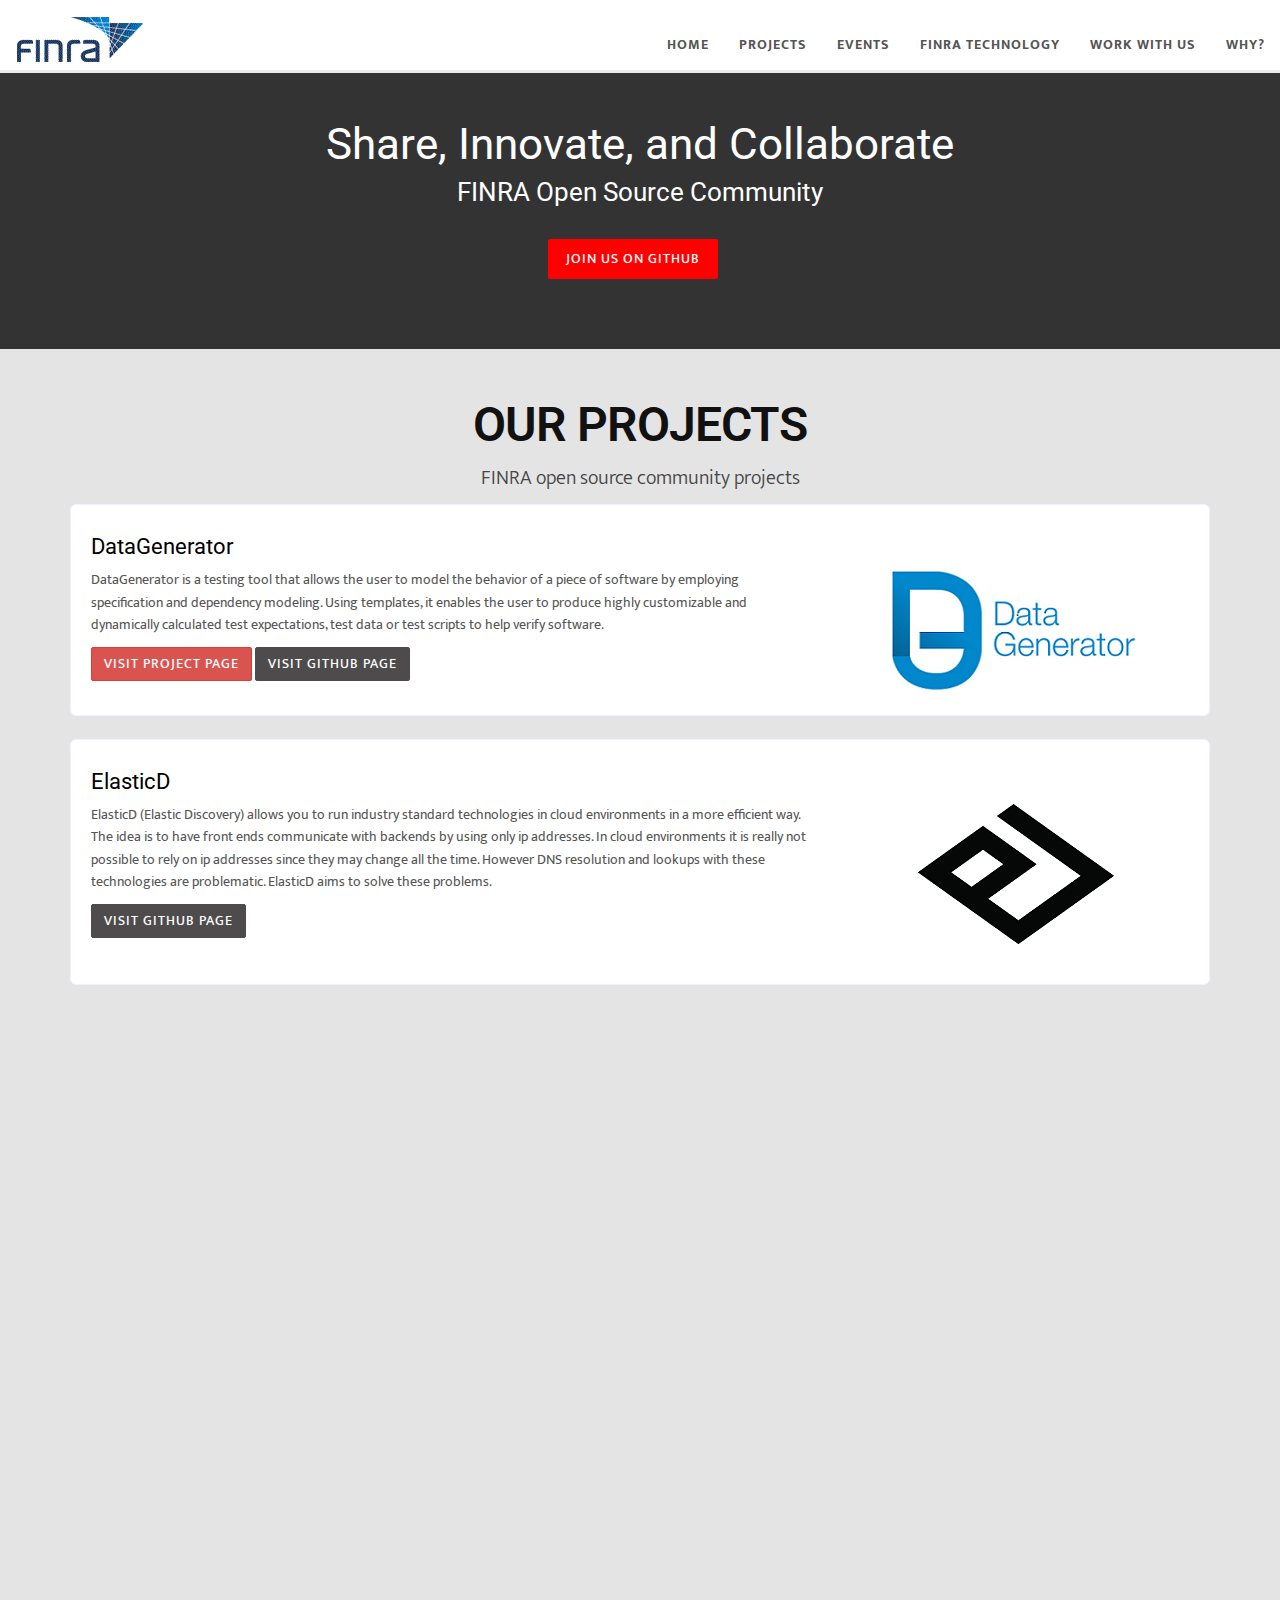
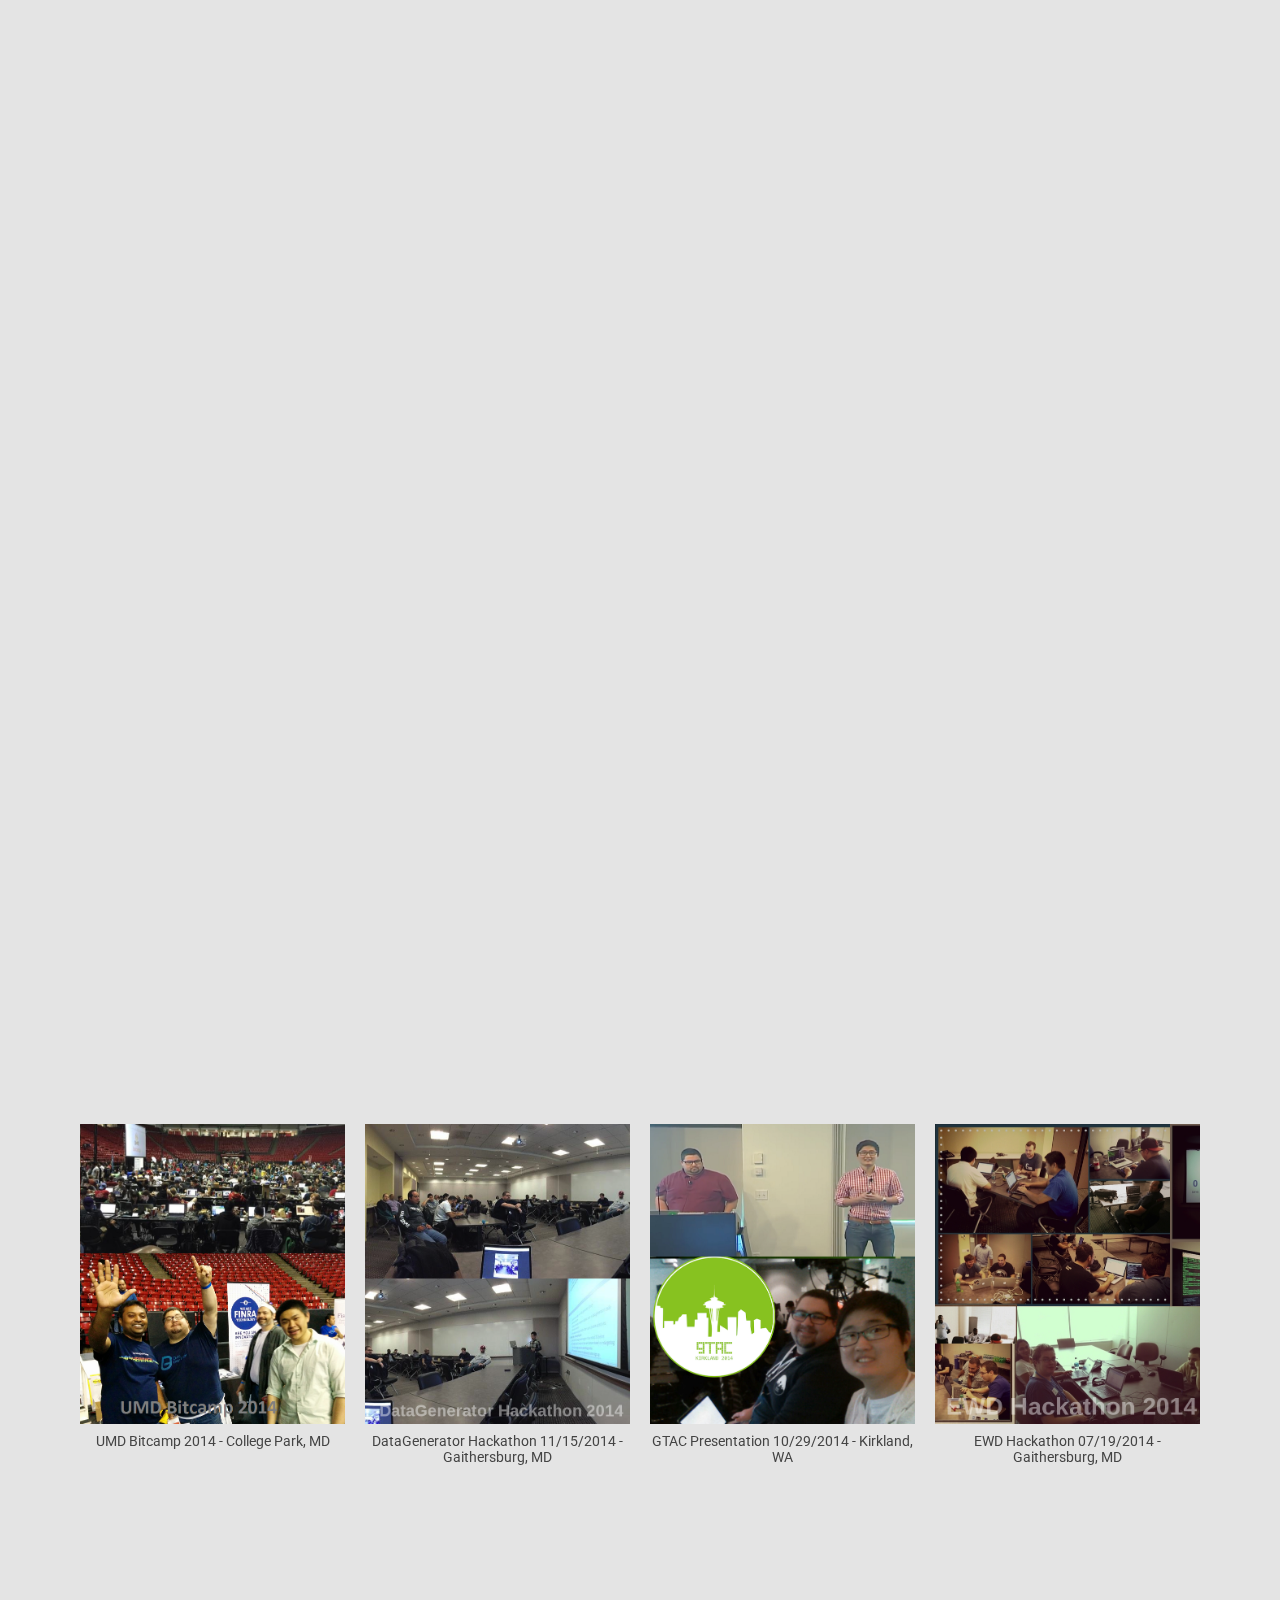
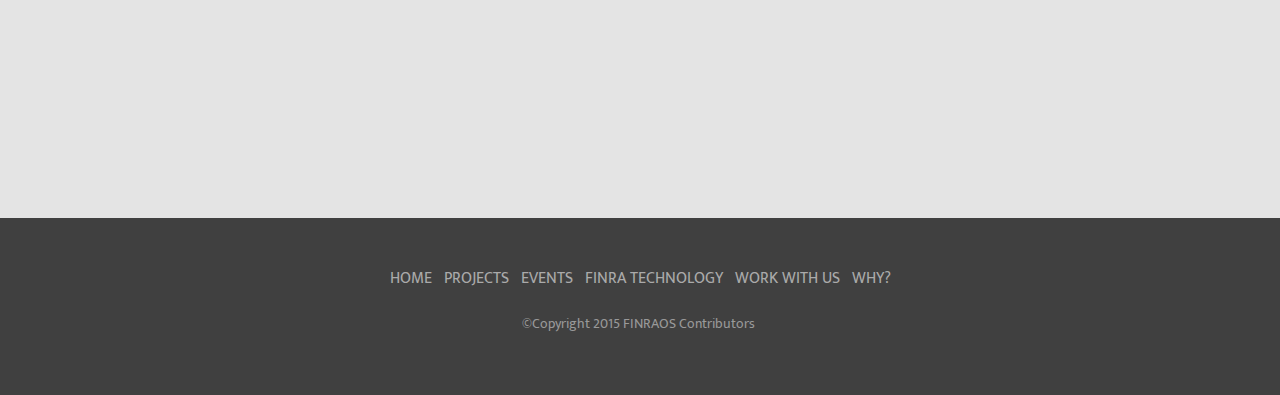
==== commit 83e8948d: "Merge branch 'master' of https://github.com/fw1697/finraos.github.com into fw1697-master" ====
--- a/index.html
+++ b/index.html
@@ -110,7 +110,8 @@
 			<div class="col-xs-12 col-sm-12 col-md-12">
 				<div class="ec3">	
 					<h1>Share, Innovate, and Collaborate</h1>
-					<h5>FINRA Open Source Community</h5>				
+					<h5>FINRA Open Source Community</h5>	
+					</br>					
 					<a class="btn btn-theme btn-sm btn-min-block" href="https://github.com/FINRAOS" target="_blank">Join Us on Github</a>
 				</div>
 			</div>
@@ -215,19 +216,19 @@
 									<div class="service-box">
 										<div class="row">
 											<div class="col-xs-12 col-sm-12 col-md-12">
-												<h4>Herd</h4>
+												<h4>herd</h4>
 											</div>
 											<div class="col-xs-12 col-sm-6 col-md-8">
 												<div class="service-desc">
 													
 													<p align="left">
-													Herd manages your big data processing in the cloud. Data-driven enterprises rely on durable cloud storage and use data processing tools from a rapidly-evolving ecosystem. But then you need to manage all that data. Herd unified data catalog is a centralized, auditable repository that tracks data and lineage. Teams then use Herd cluster management and job orchestration to operationalize their data processing in the cloud.   
+													herd manages your big data processing in the cloud. Data-driven enterprises rely on durable cloud storage and use data processing tools from a rapidly-evolving ecosystem. But then you need to manage all that data. herd unified data catalog is a centralized, auditable repository that tracks data and lineage. Teams then use herd cluster management and job orchestration to operationalize their data processing in the cloud.   
 													</p>
 												<p align="left">
-													<a class="btn btn-md btn-danger" href="http://finraos.github.io/herd/" role="button" target="_blank" onclick=	"_gaq.push(['_trackEvent', 'Click', 'Herd Landing Page']);">
+													<a class="btn btn-md btn-danger" href="http://finraos.github.io/herd/" role="button" target="_blank" onclick=	"_gaq.push(['_trackEvent', 'Click', 'herd Landing Page']);">
 															Visit Project Page
 													</a>
-													<a class="btn btn-md btn-default" href="https://github.com/FINRAOS/herd" role="button" target="_blank" onclick="_gaq.push(['_trackEvent', 'Click', 'Herd GitHub Page']);">
+													<a class="btn btn-md btn-default" href="https://github.com/FINRAOS/herd" role="button" target="_blank" onclick="_gaq.push(['_trackEvent', 'Click', 'herd GitHub Page']);">
 														Visit GitHub Page
 													</a>
 												</p>
--- a/css/style.css
+++ b/css/style.css
@@ -18,7 +18,7 @@
 }
 
 h1 {
-	font-size: 40px;
+	font-size: 44px;
 }
 h2 {
 	font-size: 30px;
@@ -30,7 +30,7 @@
 	font-size: 22px;
 }
 h5 {
-	font-size: 22px;
+	font-size: 26px;
 }
 h6 {
     font-family: 'Roboto', sans-serif;
@@ -281,8 +281,7 @@
 }
 
 .ec2 {
-	background: url('../img/home10.png') no-repeat;
-	background-size: cover;
+	background-color: #333;
 	height: auto;
 	background-position: left bottom;
 }
@@ -295,7 +294,8 @@
 	margin: 20px;
 	padding-top: 10px;
 	padding-bottom: 50px;
-	width: auto;
+	width: auto;	
+	text-align: center;
 }
 
 .ec4 {
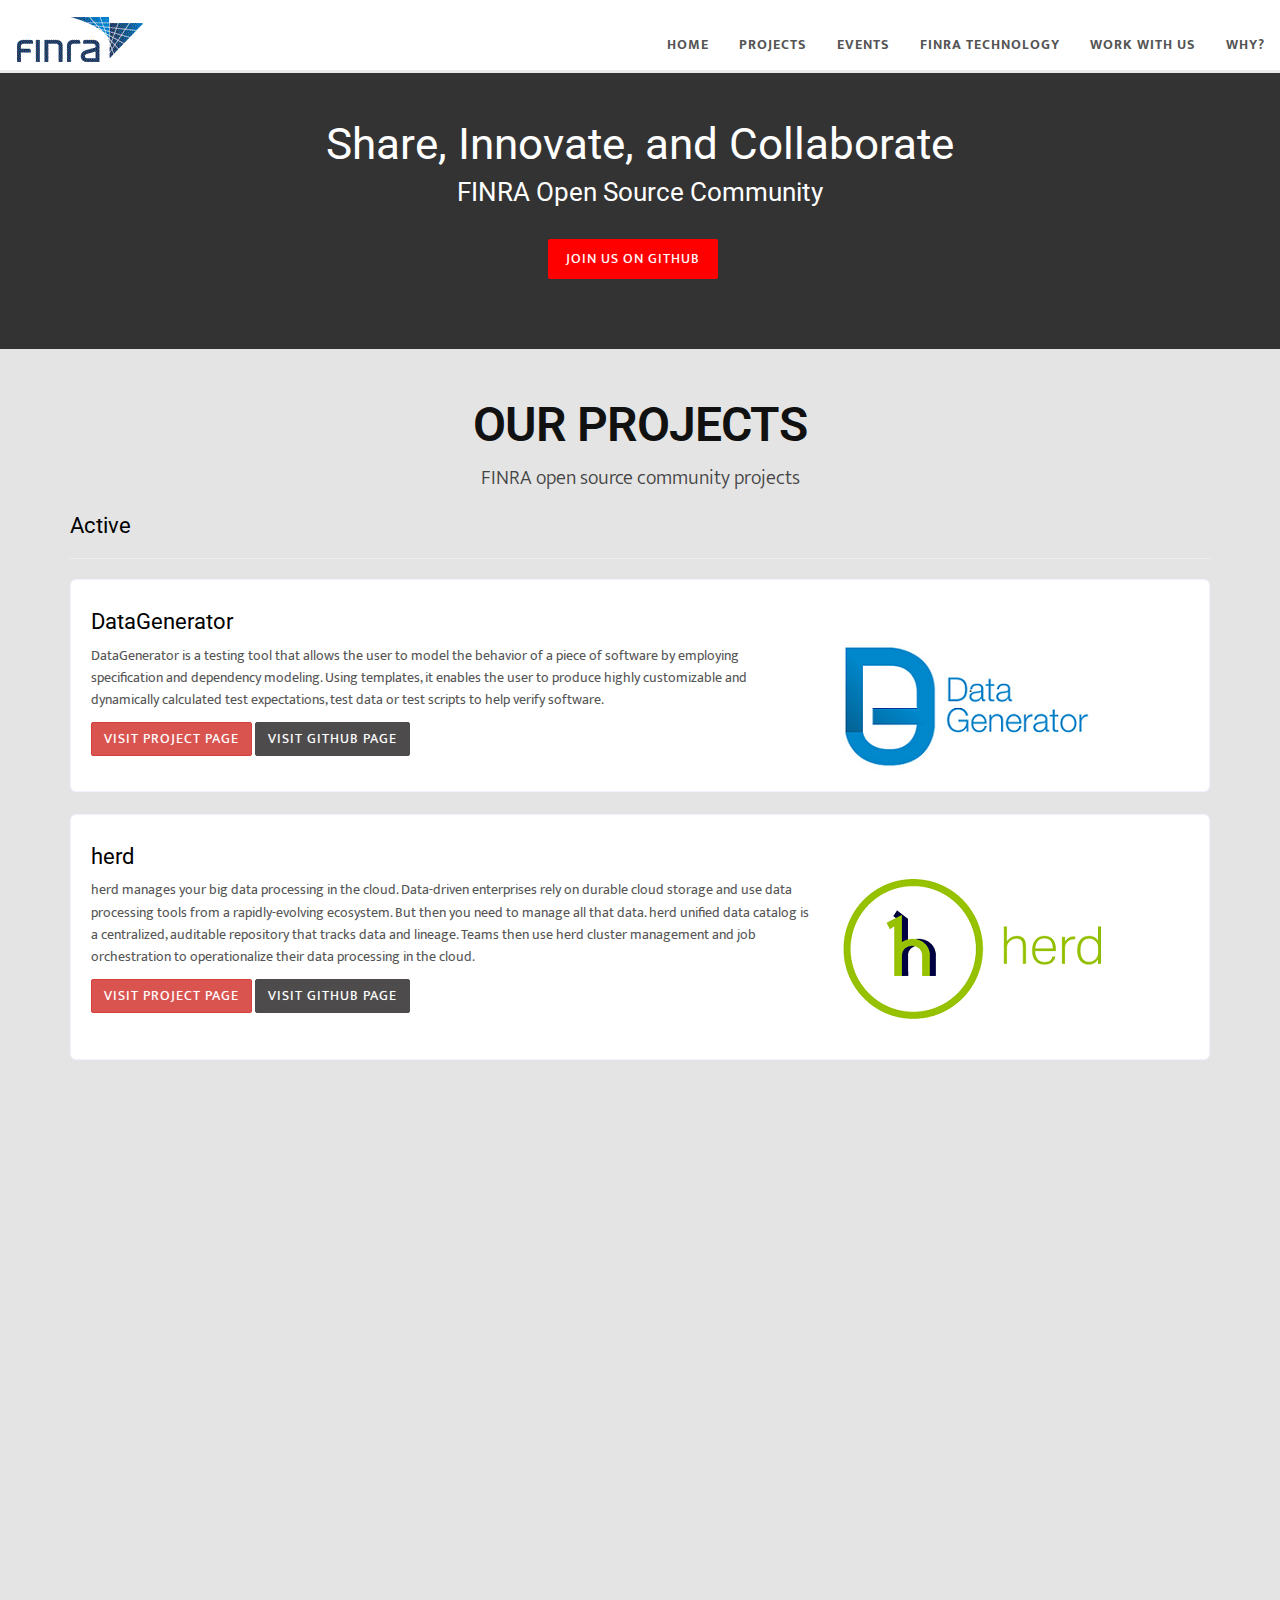
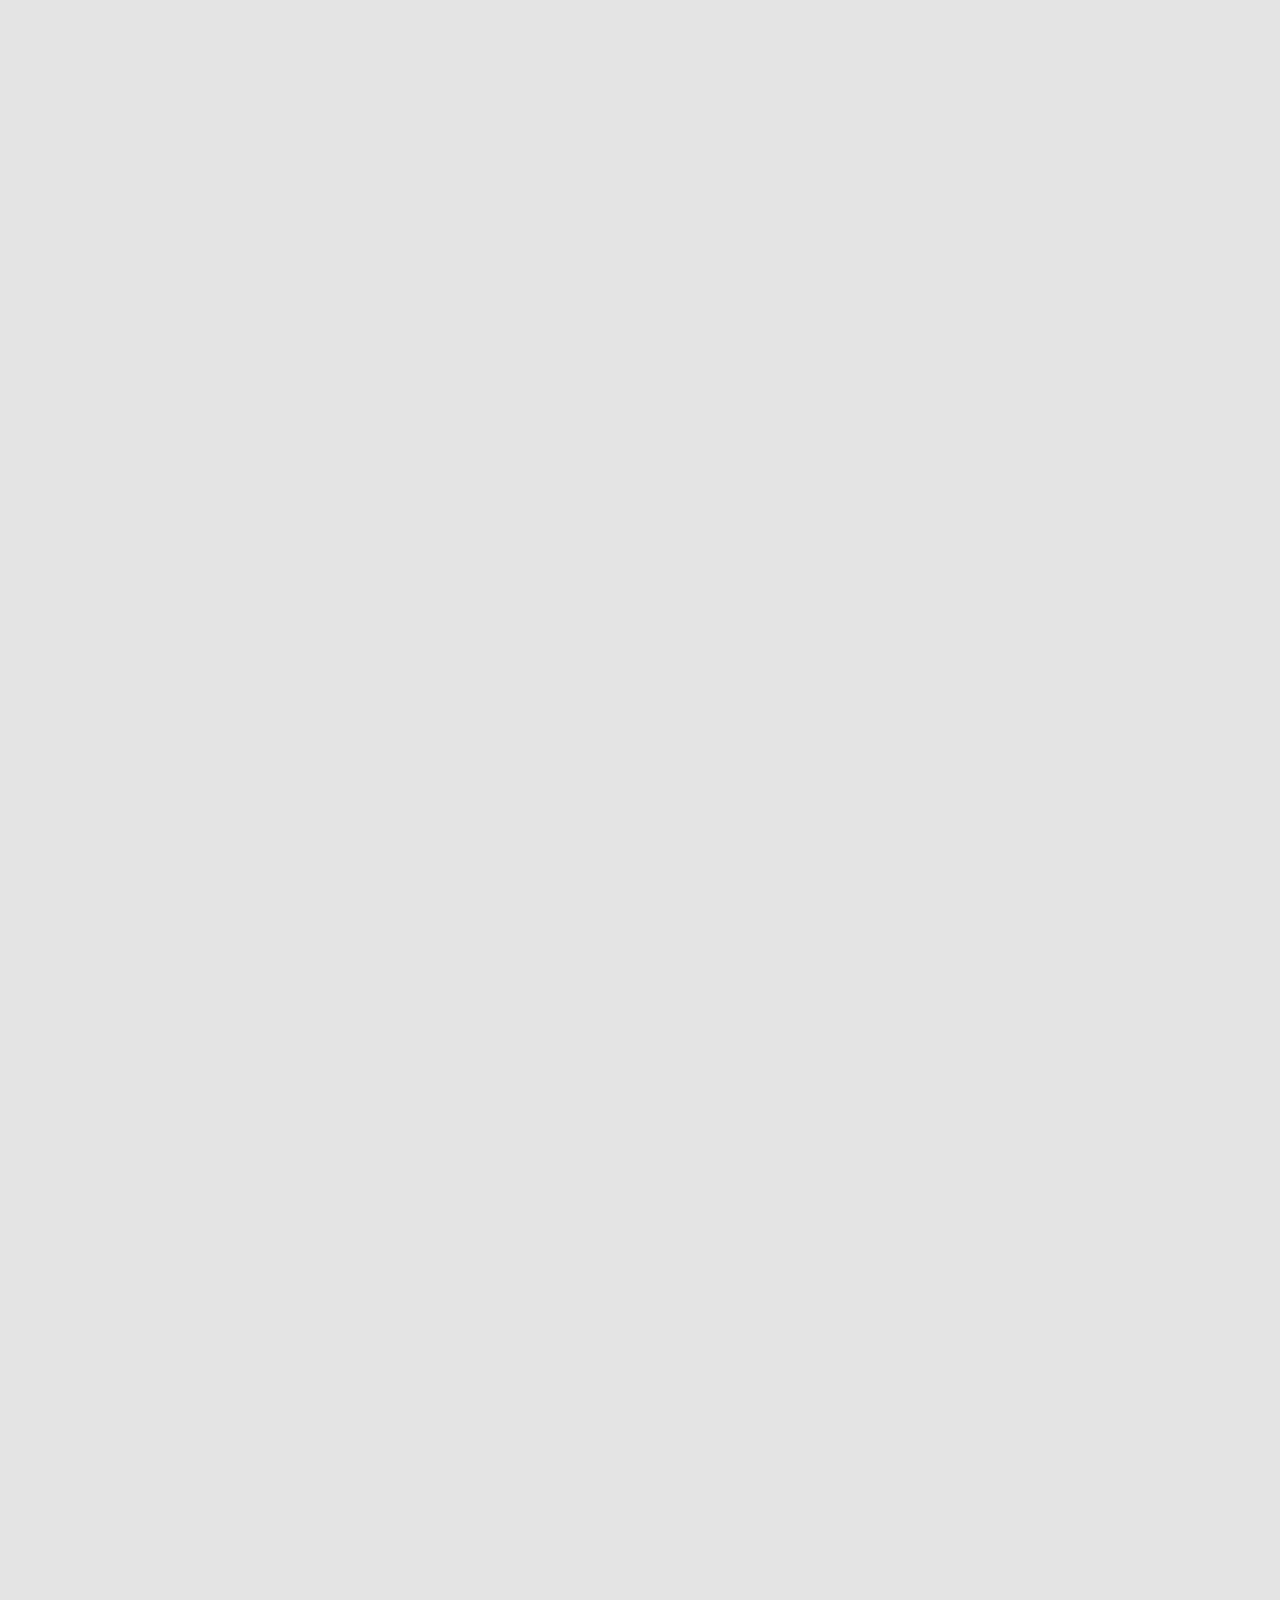
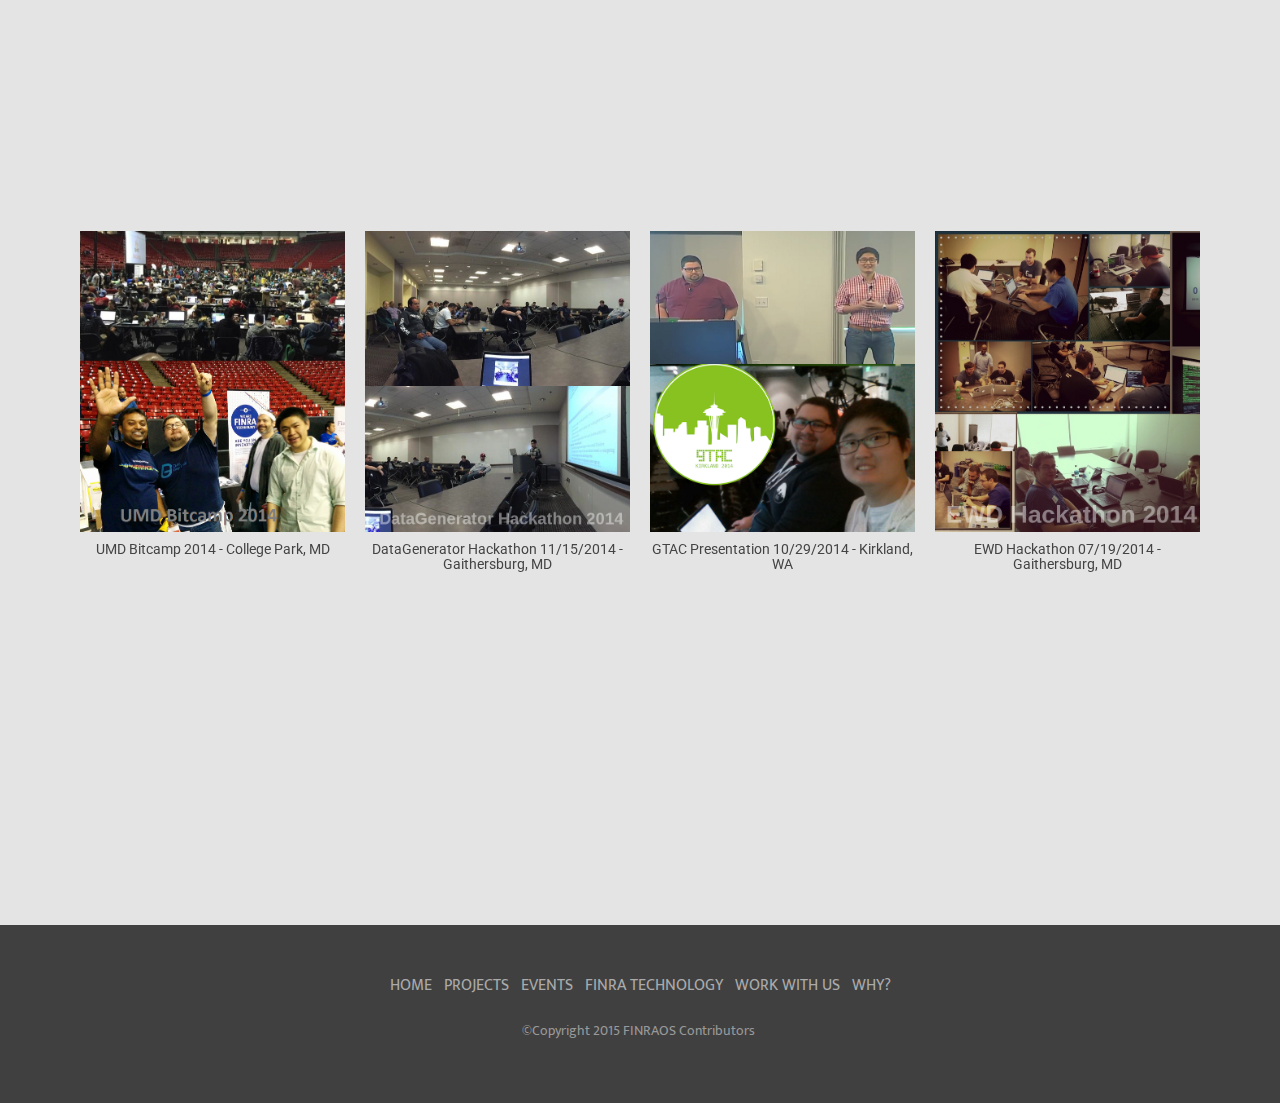
==== commit 80b00d36: "Update index.html" ====
--- a/index.html
+++ b/index.html
@@ -134,10 +134,15 @@
 				</div>
 			</div>
 
-			<div class="text-center">
+			<!--<div class="text-center">-->
+
+				
 				<div class="container">
-
-
+				<div class="wow fadeInLeft" data-wow-delay="0.2s">
+				<h4>Active</h4>
+				<hr /> </div>
+					<!--<div class="hr"></div>-->
+						
 						<div class="row">
 							<div class="col-xs-12 col-sm-12 col-md-12">
 								<div class="wow fadeInLeft" data-wow-delay="0.2s">
@@ -177,75 +182,119 @@
 								</div>
 							</div>						
 						</div>
-						&nbsp;				
+						&nbsp;	
 						<div class="row">
 							<div class="col-xs-12 col-sm-12 col-md-12">
 								<div class="wow fadeInLeft" data-wow-delay="0.2s">
 									<div class="service-box">
 										<div class="row">
 											<div class="col-xs-12 col-sm-12 col-md-12">
-												<h4>ElasticD</h4>
+												<h4>herd</h4>
 											</div>
 											<div class="col-xs-12 col-sm-6 col-md-8">
 												<div class="service-desc">
-													
+
 													<p align="left">
-													ElasticD (Elastic Discovery) allows you to run industry standard technologies in cloud environments in a more efficient way.  The idea is to have front ends communicate with backends by using only ip addresses.  In cloud environments it is really not possible to rely on ip addresses since they may change all the time.  However DNS resolution and lookups with these technologies are problematic.  ElasticD aims to solve these problems.  
-													</p>
-												<p align="left">
-													<a class="btn btn-md btn-default" href="https://github.com/finraos/Elasticd" role="button" target="_blank" onclick="_gaq.push(['_trackEvent', 'Click', 'Elasticd GitHub Page']);">
-														Visit GitHub Page
-													</a>
-												</p>
+														herd manages your big data processing in the cloud. Data-driven enterprises rely on durable cloud storage and use data processing tools from a rapidly-evolving ecosystem. But then you need to manage all that data. herd unified data catalog is a centralized, auditable repository that tracks data and lineage. Teams then use herd cluster management and job orchestration to operationalize their data processing in the cloud.
+													</p>
+													<p align="left">
+														<a class="btn btn-md btn-danger" href="http://finraos.github.io/herd/" role="button" target="_blank" onclick=	"_gaq.push(['_trackEvent', 'Click', 'herd Landing Page']);">
+															Visit Project Page
+														</a>
+														<a class="btn btn-md btn-default" href="https://github.com/FINRAOS/herd" role="button" target="_blank" onclick="_gaq.push(['_trackEvent', 'Click', 'herd GitHub Page']);">
+															Visit GitHub Page
+														</a>
+													</p>
 												</div>
 											</div>
 											<div class="col-xs-12 col-sm-6 col-md-4">
 												<div class="service-icon">
-													<img src="img/elasticD.png" />
-												</div>
-											</div>
-										</div>
-									</div>
-								</div>
-							</div>
-						</div>						
-						&nbsp;				
-						<div class="row">
+													<img src="img/herd2.png" />
+												</div>
+											</div>
+										</div>
+									</div>
+								</div>
+							</div>
+						</div>
+						&nbsp;
+									<div class="row">
 							<div class="col-xs-12 col-sm-12 col-md-12">
 								<div class="wow fadeInLeft" data-wow-delay="0.2s">
 									<div class="service-box">
 										<div class="row">
 											<div class="col-xs-12 col-sm-12 col-md-12">
-												<h4>herd</h4>
+												<h4>MegaSparkDiff</h4>
 											</div>
 											<div class="col-xs-12 col-sm-6 col-md-8">
 												<div class="service-desc">
 													
-													<p align="left">
-													herd manages your big data processing in the cloud. Data-driven enterprises rely on durable cloud storage and use data processing tools from a rapidly-evolving ecosystem. But then you need to manage all that data. herd unified data catalog is a centralized, auditable repository that tracks data and lineage. Teams then use herd cluster management and job orchestration to operationalize their data processing in the cloud.   
-													</p>
-												<p align="left">
-													<a class="btn btn-md btn-danger" href="http://finraos.github.io/herd/" role="button" target="_blank" onclick=	"_gaq.push(['_trackEvent', 'Click', 'herd Landing Page']);">
-															Visit Project Page
-													</a>
-													<a class="btn btn-md btn-default" href="https://github.com/FINRAOS/herd" role="button" target="_blank" onclick="_gaq.push(['_trackEvent', 'Click', 'herd GitHub Page']);">
+													<p align="left">A Spark-based data comparison tool at scale which facilitates software development engineers to compare a plethora of pair combinations of possible data sources. Multiple execution modes in multiple environments enable the user to generate a diff report as a Java/Scala-friendly DataFrame or as a file for future use. Comes with out of the box SparkFactory and SparkCompare tools.
+													</p>
+												<p align="left">
+													<a class="btn btn-md btn-danger" href="https://finraos.github.io/MegaSparkDiff/" role="button" target="_blank" onclick="_gaq.push(['_trackEvent', 'Click', 'MegaSparkDiff Landing Page']);">
+														Visit Project Page
+													</a>
+													<a class="btn btn-md btn-default" href="https://github.com/FINRAOS/MegaSparkDiff" role="button" target="_blank" onclick="_gaq.push(['_trackEvent', 'Click', 'MegaSparkDiff GitHub Page']);">
 														Visit GitHub Page
 													</a>
 												</p>
 												</div>
 											</div>
 											<div class="col-xs-12 col-sm-6 col-md-4">
-												<div class="service-icon">
-													<img src="img/herd2.png" />
-												</div>
-											</div>
-										</div>
-									</div>
-								</div>
-							</div>
-						</div>						
-						&nbsp;					
-						<div class="row">
+												<div>
+													<img src="img/megaSparkDiffLogo.png" />
+												</div>
+											</div>
+										</div>
+									</div>
+								</div>
+							</div>						
+						</div>
+						&nbsp;		
+					
+						<div class="wow fadeInLeft" data-wow-delay="0.2s">
+						<h4>Support-Mode</h4>
+						<hr /></div>
+						<!--<div class="hr"></div>-->
+							
+						
+					<div class="row">
+						<div class="col-xs-12 col-sm-12 col-md-12">
+							<div class="wow fadeInLeft" data-wow-delay="0.2s">
+								<div class="service-box">
+									<div class="row">
+										<div class="col-xs-12 col-sm-12 col-md-12">
+											<h4>HiveQLUnit</h4>
+										</div>
+										<div class="col-xs-12 col-sm-6 col-md-8">
+											<div class="service-desc">
+
+												<p align="left">
+													Test your Hive scripts inside your favorite IDE with HiveQLUnit! Increase your developers productivity by testing on all operating systems including Windows, Linux and Mac OSX. Build continuous integration and delivery tests to control the releases of your big data products.
+												</p>
+												<p align="left">
+													<a class="btn btn-md btn-danger" href="http://finraos.github.io/HiveQLUnit/" role="button" target="_blank" onclick=	"_gaq.push(['_trackEvent', 'Click', 'HiveQLUnit Landing Page']);">
+														Visit Project Page
+													</a>
+													<a class="btn btn-md btn-default" href="https://github.com/FINRAOS/HiveQLUnit" role="button" target="_blank" onclick="_gaq.push(['_trackEvent', 'Click', 'HiveQLUnit GitHub Page']);">
+														Visit GitHub Page
+													</a>
+												</p>
+											</div>
+										</div>
+										<div class="col-xs-12 col-sm-6 col-md-4">
+											<div class="service-icon">
+												<img src="img/full-logo.svg" />
+											</div>
+										</div>
+									</div>
+								</div>
+							</div>
+						</div>
+					</div>
+					&nbsp;
+					<div class="row">
 							<div class="col-xs-12 col-sm-12 col-md-12">
 								<div class="wow fadeInLeft" data-wow-delay="0.2s">
 									<div class="service-box">
@@ -284,45 +333,7 @@
 							</div>
 						</div>
 						&nbsp;						
-						<div class="row">
-							<div class="col-xs-12 col-sm-12 col-md-12">
-								<div class="wow fadeInLeft" data-wow-delay="0.2s">
-									<div class="service-box">
-										<div class="row">
-											<div class="col-xs-12 col-sm-12 col-md-12">
-												<h4>JTAF XCore</h4>
-											</div>
-											<div class="col-xs-12 col-sm-9 col-md-9">
-												<div class="service-desc">
-													
-													<p align="left">XCore is a framework to define and
-														execute automated tests. It enables automation code
-														development in Java, test script development in XML via
-														domain specific language, and execution & reporting via
-														JUnit.
-													</p>
-													<p align="left">
-														<a class="btn btn-md btn-danger" href="http://finraos.github.io/JTAF-XCore" role="button" target="_blank" onclick="_gaq.push(['_trackEvent', 'Click', 'JTAF-XCore Landing Page']);">
-														Visit Project Page
-														</a>
-														<a class="btn btn-md btn-default" href="https://github.com/FINRAOS/JTAF-XCore" role="button" target="_blank" onclick="_gaq.push(['_trackEvent', 'Click', 'JTAF-XCore GitHub Page']);">
-														Visit GitHub Page
-														</a>
-													</p>
-												</div>
-											</div>
-											<div class="col-xs-12 col-sm-3 col-md-3">
-												<div>
-													<img src="img/xcore.png" />
-												</div>
-											</div>
-
-										</div>
-									</div>
-								</div>
-							</div>					
-					</div>				
-					&nbsp;					
+								
 					<div class="row">
 						<div class="col-xs-12 col-sm-12 col-md-12">
 							<div class="wow fadeInLeft" data-wow-delay="0.2s">
@@ -402,8 +413,86 @@
 							</div>
 						</div>
 					</div>
-				</div>
-			</div>
+						&nbsp;	
+					<div class="wow fadeInLeft" data-wow-delay="0.2s">
+						<h4>Archived</h4> 
+						<hr /></div>
+					<!--<div class="hr"></div>-->
+				
+						<div class="row">
+							<div class="col-xs-12 col-sm-12 col-md-12">
+								<div class="wow fadeInLeft" data-wow-delay="0.2s">
+									<div class="service-box">
+										<div class="row">
+											<div class="col-xs-12 col-sm-12 col-md-12">
+												<h4>ElasticD</h4>
+											</div>
+											<div class="col-xs-12 col-sm-6 col-md-8">
+												<div class="service-desc">
+													
+													<p align="left">
+													ElasticD (Elastic Discovery) allows you to run industry standard technologies in cloud environments in a more efficient way.  The idea is to have front ends communicate with backends by using only ip addresses.  In cloud environments it is really not possible to rely on ip addresses since they may change all the time.  However DNS resolution and lookups with these technologies are problematic.  ElasticD aims to solve these problems.  
+													</p>
+												<p align="left">
+													<a class="btn btn-md btn-default" href="https://github.com/finraos/Elasticd" role="button" target="_blank" onclick="_gaq.push(['_trackEvent', 'Click', 'Elasticd GitHub Page']);">
+														Visit GitHub Page
+													</a>
+												</p>
+												</div>
+											</div>
+											<div class="col-xs-12 col-sm-6 col-md-4">
+												<div class="service-icon">
+													<img src="img/elasticD.png" />
+												</div>
+											</div>
+										</div>
+									</div>
+								</div>
+							</div>
+						</div>						
+						&nbsp;
+
+					<div class="row">
+							<div class="col-xs-12 col-sm-12 col-md-12">
+								<div class="wow fadeInLeft" data-wow-delay="0.2s">
+									<div class="service-box">
+										<div class="row">
+											<div class="col-xs-12 col-sm-12 col-md-12">
+												<h4>JTAF XCore</h4>
+											</div>
+											<div class="col-xs-12 col-sm-9 col-md-9">
+												<div class="service-desc">
+													
+													<p align="left">XCore is a framework to define and
+														execute automated tests. It enables automation code
+														development in Java, test script development in XML via
+														domain specific language, and execution & reporting via
+														JUnit.
+													</p>
+													<p align="left">
+														<a class="btn btn-md btn-danger" href="http://finraos.github.io/JTAF-XCore" role="button" target="_blank" onclick="_gaq.push(['_trackEvent', 'Click', 'JTAF-XCore Landing Page']);">
+														Visit Project Page
+														</a>
+														<a class="btn btn-md btn-default" href="https://github.com/FINRAOS/JTAF-XCore" role="button" target="_blank" onclick="_gaq.push(['_trackEvent', 'Click', 'JTAF-XCore GitHub Page']);">
+														Visit GitHub Page
+														</a>
+													</p>
+												</div>
+											</div>
+											<div class="col-xs-12 col-sm-3 col-md-3">
+												<div>
+													<img src="img/xcore.png" />
+												</div>
+											</div>
+
+										</div>
+									</div>
+								</div>
+							</div>					
+					</div>				
+						
+				</div>
+			<!--//</div>-->
 		</section>
 		
 		<!-- Section: contributions -->
@@ -568,7 +657,7 @@
 					</div>
 					<br/><br/>	
 					<div class="col-lg-12 col-md-12 col-xs-12">						
-						<p> &copy;Copyright 2015 FINRAOS Contributors&nbsp </p>
+						<p> &copy;Copyright 2015 FINRAOS Contributors&nbsp; </p>
 					</div>	
 				
 					
@@ -592,4 +681,4 @@
 		<script src="js/custom.js"></script>
 
 	</body>
-</html>+</html>
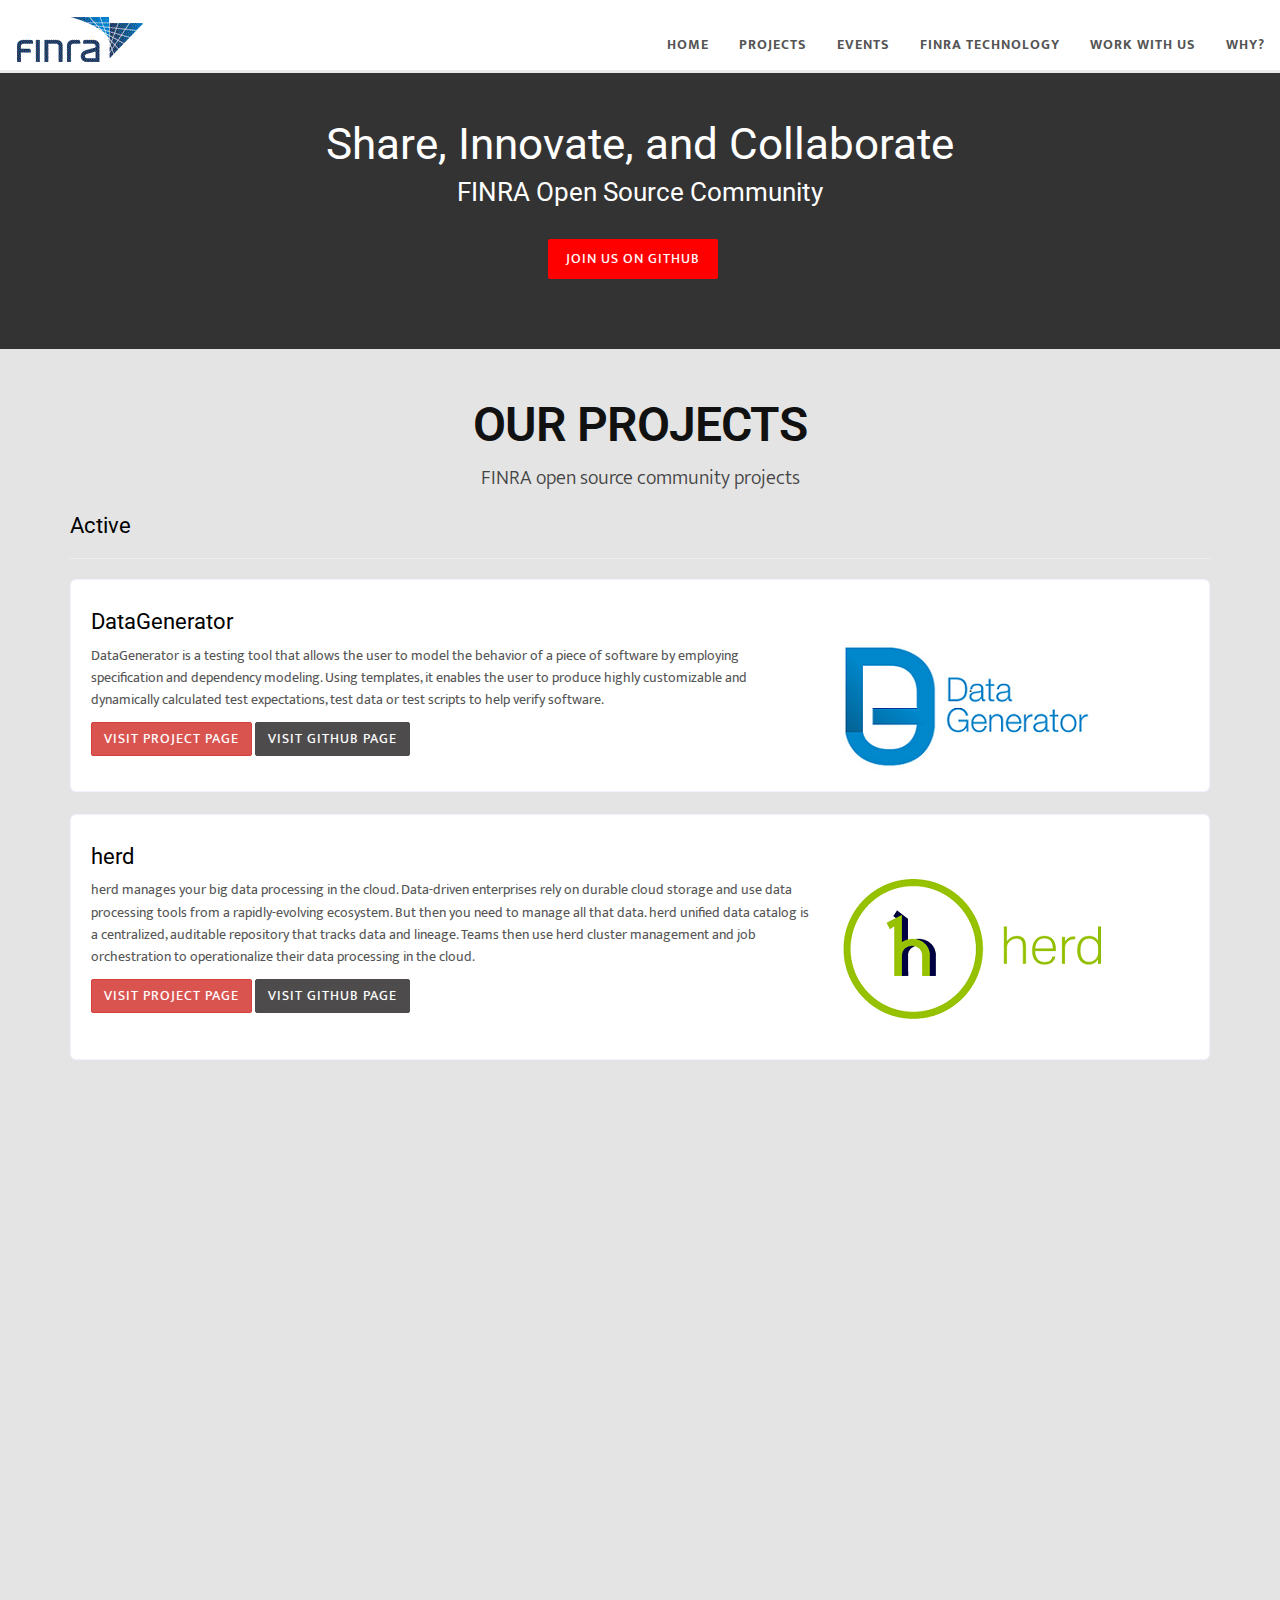
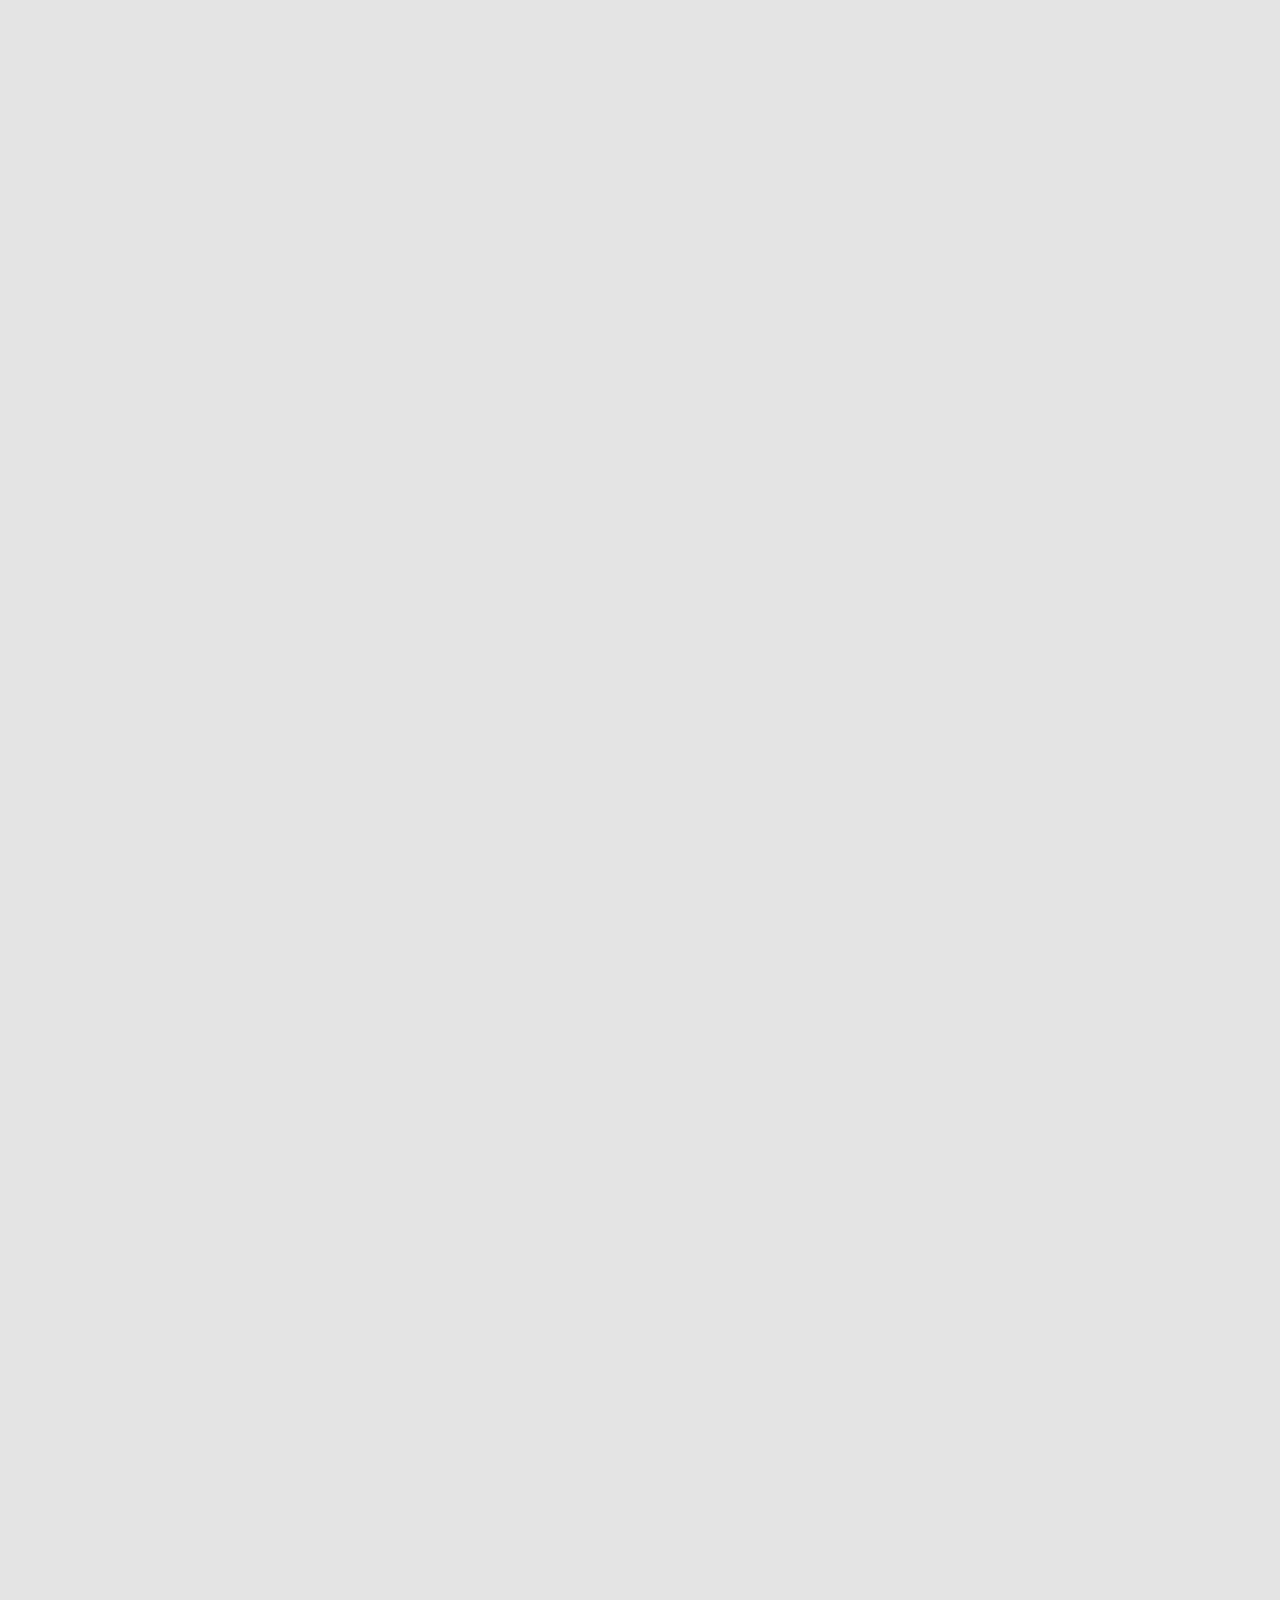
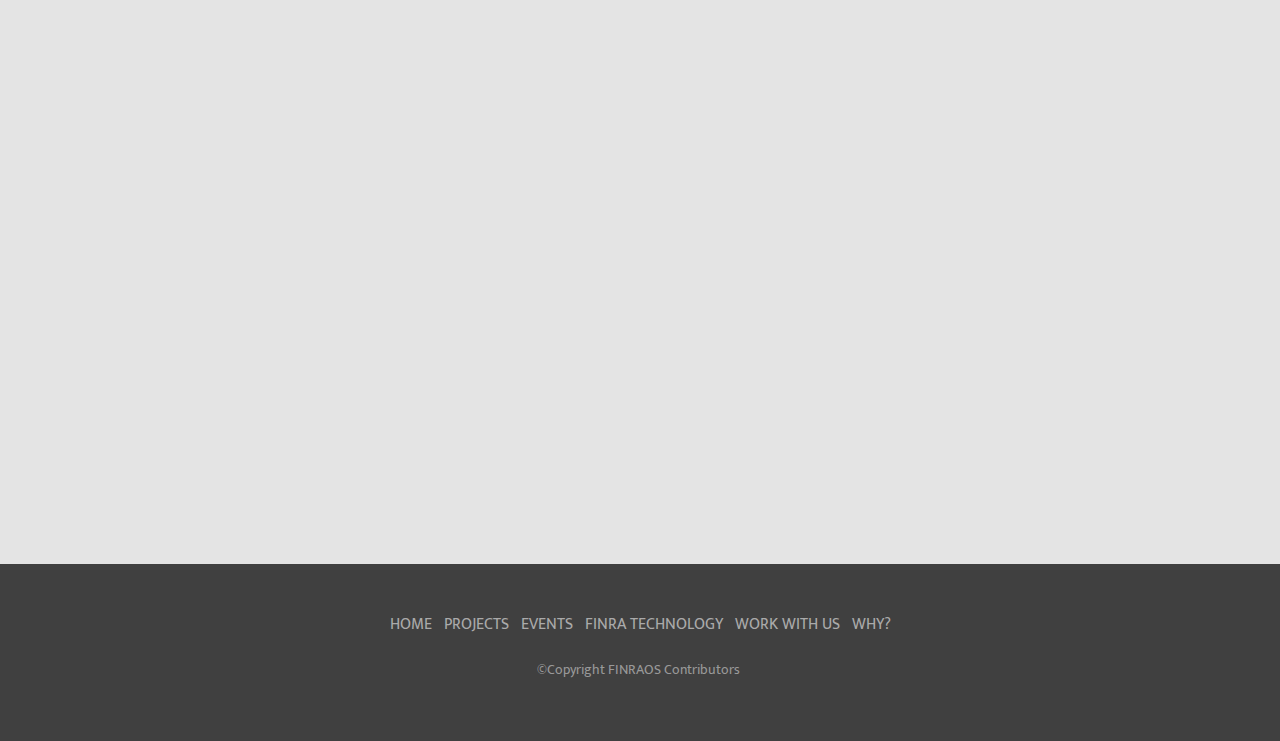
==== commit 49304571: "Update index.html" ====
--- a/index.html
+++ b/index.html
@@ -87,7 +87,7 @@
 							<a href="#projects">Projects</a>
 						</li>
 						<li>
-							<a href="#events">Events</a>
+							<a href="http://technology.finra.org/events.html#">Events</a>
 						</li>
 						<li>
 							<a href="http://technology.finra.org/" target="_blank">Finra Technology</a>
@@ -243,7 +243,7 @@
 											</div>
 											<div class="col-xs-12 col-sm-6 col-md-4">
 												<div>
-													<img src="img/megaSparkDiffLogo.png" />
+													<img src="img/megaSparkDiffLogo.png"  height="66%" width="66%" />
 												</div>
 											</div>
 										</div>
@@ -561,7 +561,7 @@
 							<div class="section-heading text-center">
 								<h2 class="h-bold">Events</h2>
 								<div class="divider-header"></div>
-								<p>Future and past events by the FINRA open source community</p>
+								<a href="http://technology.finra.org/events.html#"><p>Future and past events by the FINRA open source community</p></a>
 							</div>
 						</div>
 					</div>
@@ -570,40 +570,7 @@
 			</div>			
 			
 
-			<div class="container">
-				<div class="row">
-					<div class="col-sm-12 col-md-12 col-lg-12">
-						<div data-wow-delay="0.4s">
-							<div id="owl-works" class="owl-carousel">
-								<div class="item">
-									<a href="http://technology.finra.org/events.html" target="_blank" title="FINRA Technology Events" data-lightbox-gallery="gallery1" data-lightbox-hidpi="">
-										<img src="img/works/umdBitcamp2014.png" class="img-responsive" alt="img">
-									</a>
-									<h6> UMD Bitcamp 2014 - College Park, MD </h6>
-								</div>
-								<div class="item">
-									<a href="http://technology.finra.org/events.html" target="_blank" title="FINRA Technology Events" data-lightbox-gallery="gallery1" data-lightbox-hidpi="">
-										<img src="img/works/DGHACK2014.png" class="img-responsive" alt="img">
-									</a>
-									<h6> DataGenerator Hackathon 11/15/2014 - Gaithersburg, MD </h6>
-								</div>
-								<div class="item">
-									<a href="http://technology.finra.org/events.html" target="_blank" title="FINRA Technology Events" data-lightbox-gallery="gallery1" data-lightbox-hidpi="">
-										<img src="img/works/gtac2014.png" class="img-responsive " alt="img">
-									</a>
-									<h6> GTAC Presentation 10/29/2014 - Kirkland, WA </h6>
-								</div>
-								<div class="item">
-									<a href="http://technology.finra.org/events.html" title="FINRA Technology Events" target="_blank" data-lightbox-gallery="gallery1" data-lightbox-hidpi="">
-										<img src="img/works/ewdhack2014.png" class="img-responsive " alt="img">
-									</a>
-									<h6> EWD Hackathon 07/19/2014 - Gaithersburg, MD </h6>
-								</div>
-							</div>
-						</div>
-					</div>
-				</div>
-			</div>
+
 
 		</section>
 		<!-- /Section: events -->
@@ -648,7 +615,7 @@
 						<p class="footer-menu ">
 							<a href="#" class="totop">Home</a>&nbsp;&nbsp;
 							<a href="#projects" class="totop">Projects</a>&nbsp;&nbsp;
-							<a href="#events" class="totop">Events</a>&nbsp;&nbsp;
+							<a href="http://technology.finra.org/events.html#" class="totop">Events</a>&nbsp;&nbsp;
 							<a href="http://technology.finra.org/" target="_blank">Finra Technology</a>&nbsp;&nbsp;
 							<a href="http://www.finra.org/AboutFINRA/Careers/" target="_blank">Work With Us</a>&nbsp;&nbsp;
 							<a href="#why" class="totop">Why?</a>
@@ -657,7 +624,7 @@
 					</div>
 					<br/><br/>	
 					<div class="col-lg-12 col-md-12 col-xs-12">						
-						<p> &copy;Copyright 2015 FINRAOS Contributors&nbsp; </p>
+						<p> &copy;Copyright FINRAOS Contributors&nbsp; </p>
 					</div>	
 				
 					
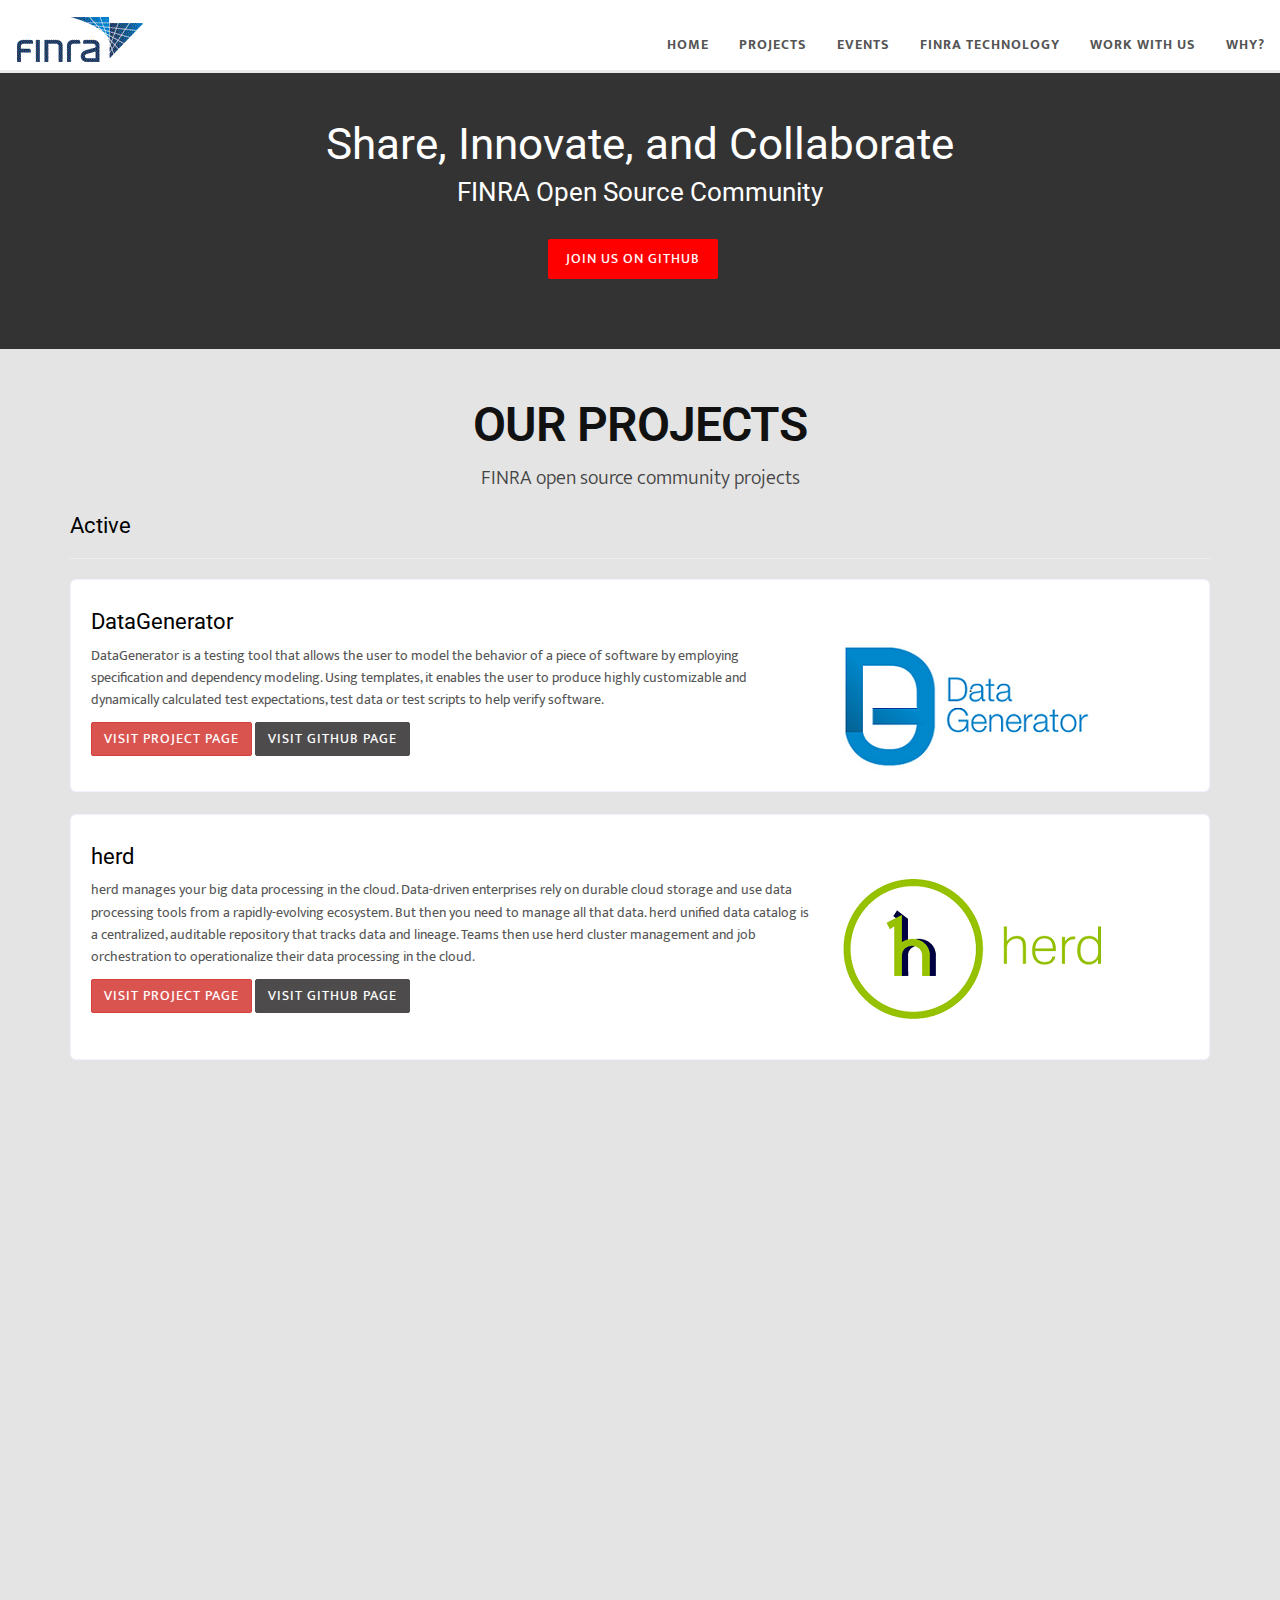
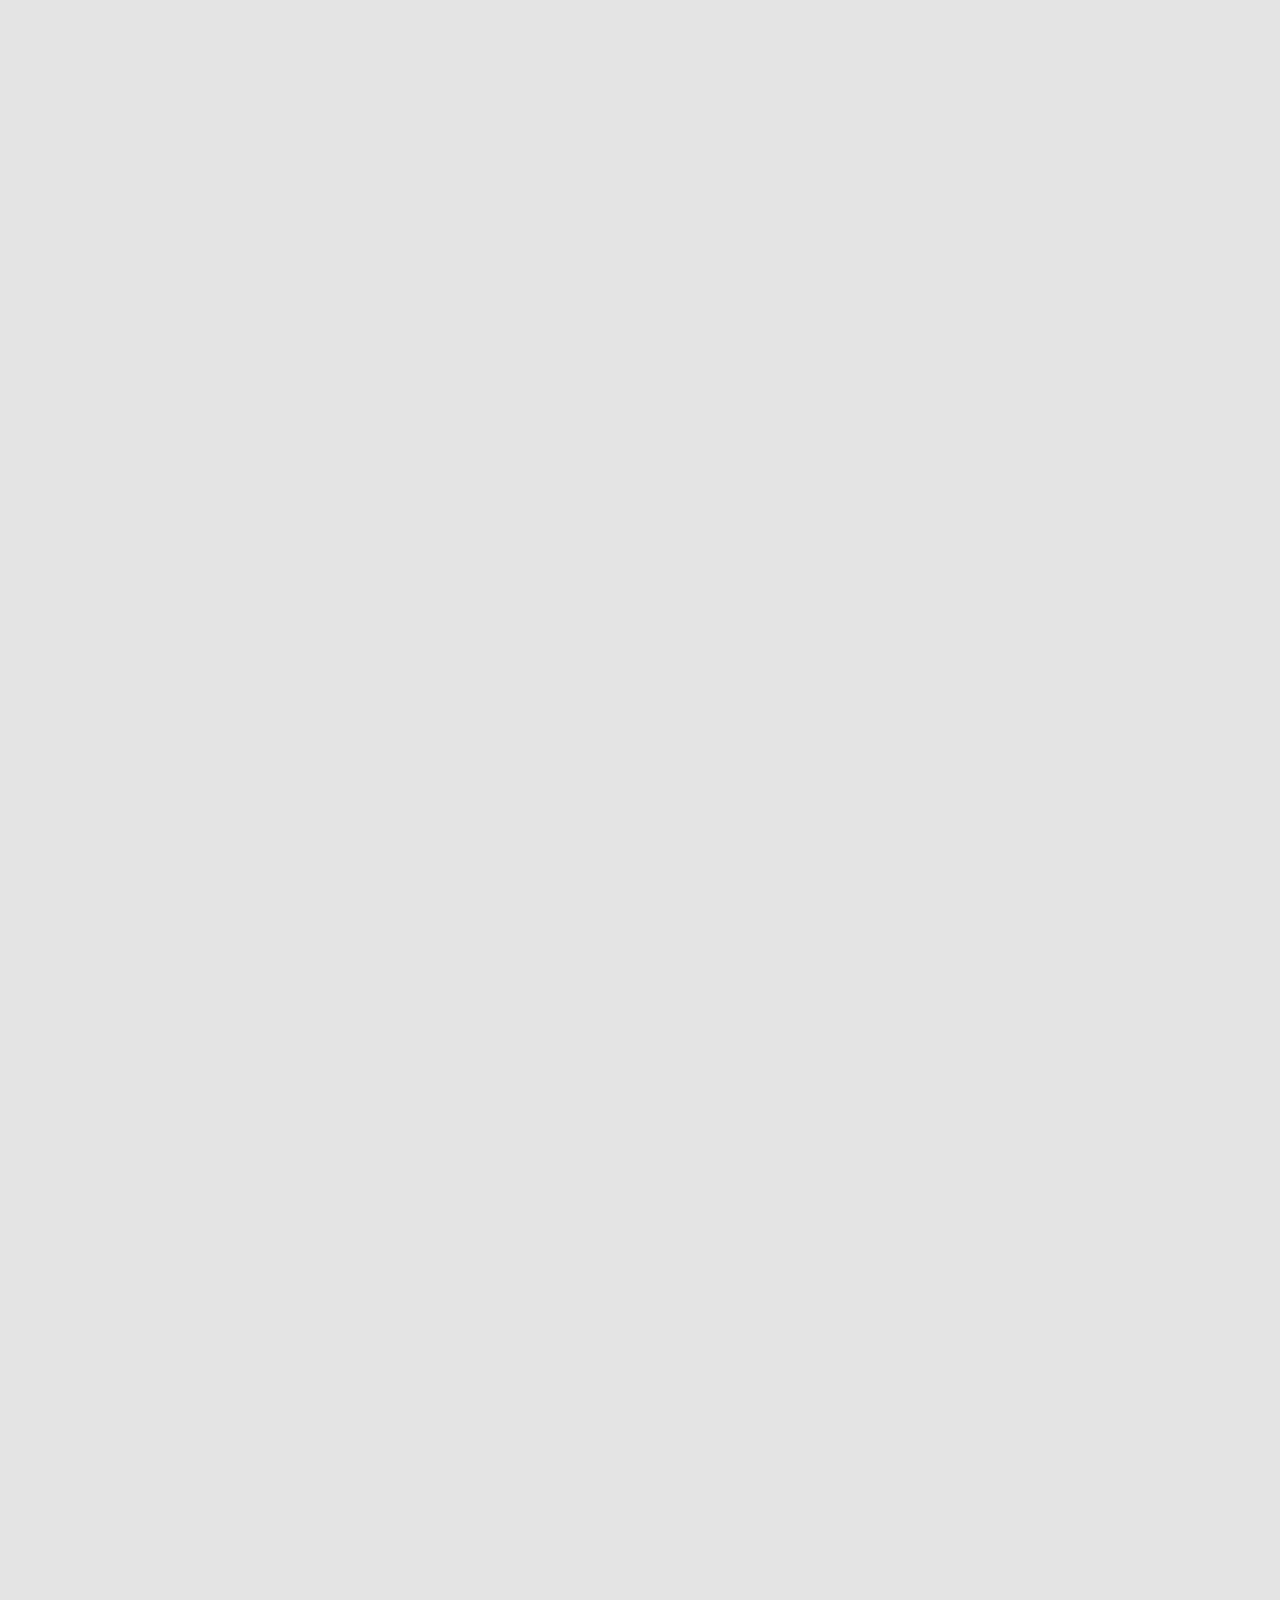
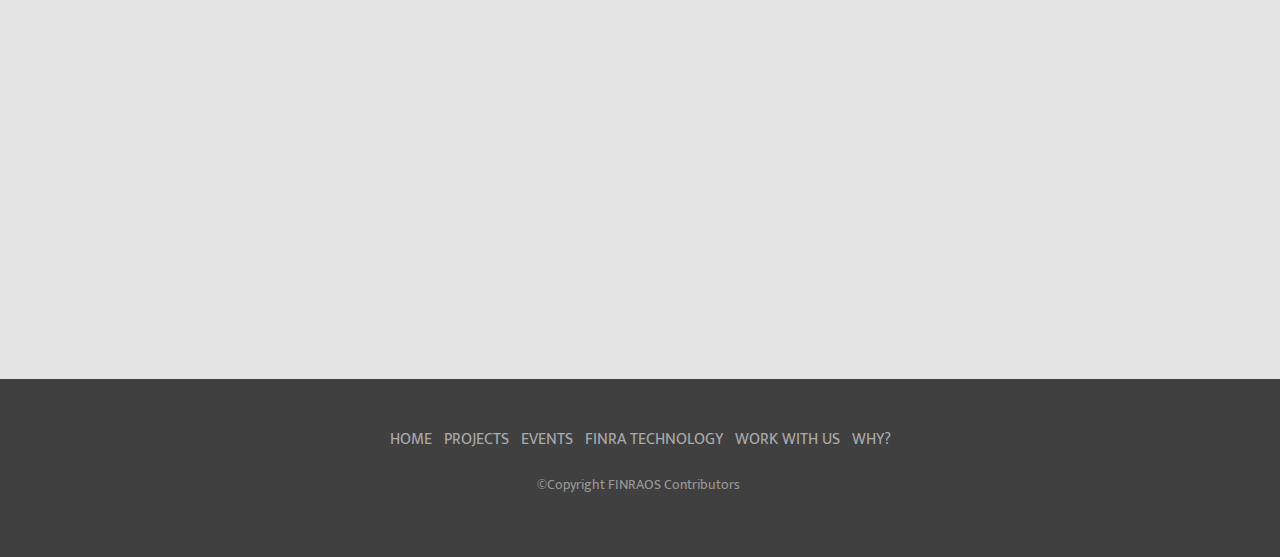
==== commit 6905f93a: "Update index.html" ====
--- a/index.html
+++ b/index.html
@@ -552,28 +552,7 @@
 		</section>
 		<!-- /Section: contributions -->
 
-		<!-- Section: events -->
-		<section id="events" class="home-section color-dark text-center bg-gray">
-			<div class="container marginbot-50">
-				<div class="row">
-					<div class="col-lg-8 col-lg-offset-2">
-						<div class="wow flipInY" data-wow-offset="0" data-wow-delay="0.4s">
-							<div class="section-heading text-center">
-								<h2 class="h-bold">Events</h2>
-								<div class="divider-header"></div>
-								<a href="http://technology.finra.org/events.html#"><p>Future and past events by the FINRA open source community</p></a>
-							</div>
-						</div>
-					</div>
-				</div>
-
-			</div>			
-			
-
-
-
-		</section>
-		<!-- /Section: events -->
+
 
 
 
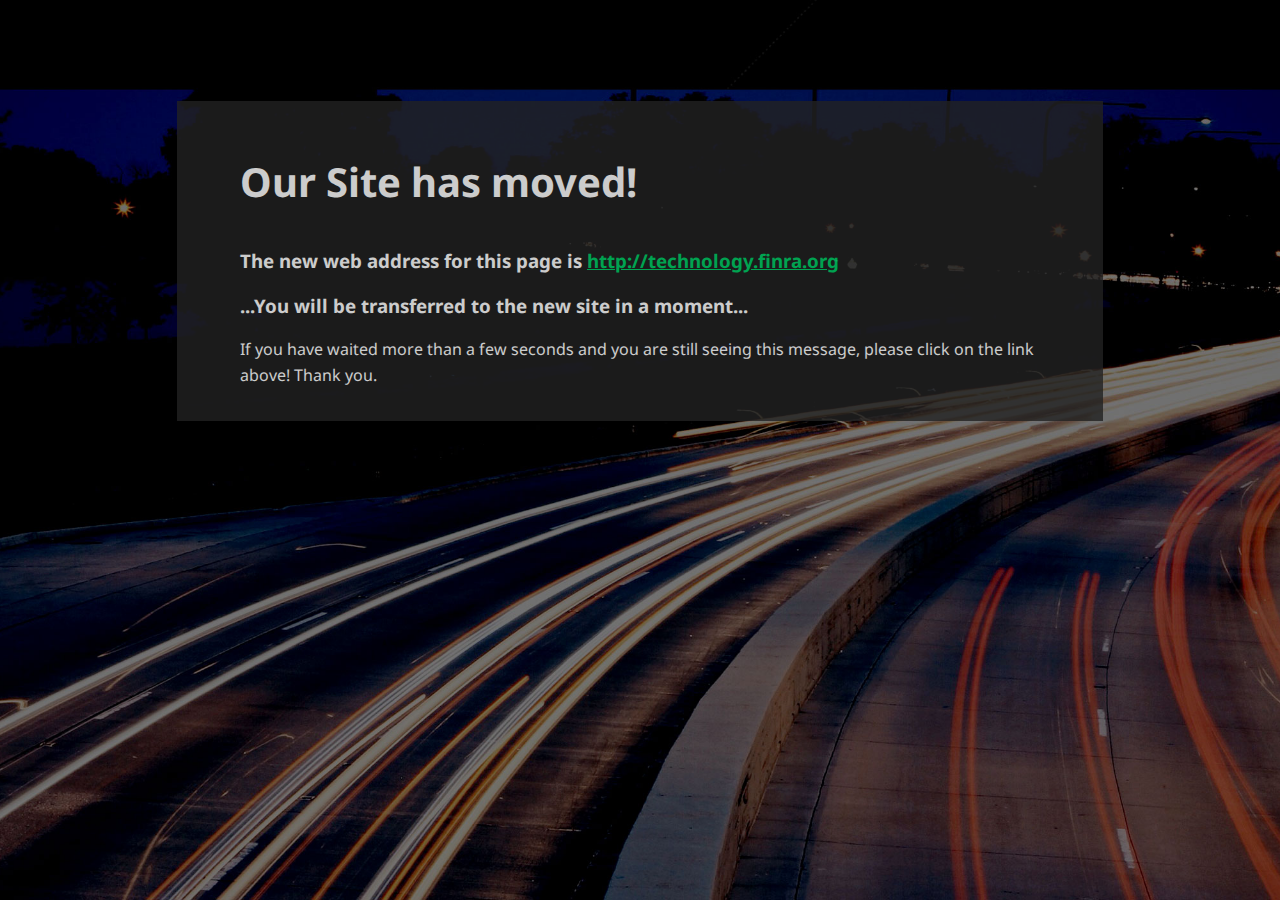
==== commit dd11b799: "Adding background picture" ====
--- a/index.html
+++ b/index.html
@@ -1,28 +1,74 @@
 <!DOCTYPE html>
-<html lang="en">
-	<head>
-		<meta charset="utf-8">
-		<meta name="viewport" content="width=device-width, initial-scale=1.0">
-		<meta name="description" content="FINRA Open Source Projects">
-		<meta name="author" content="Nilkamal Weerasinghe">
-
-		<title>FINRA Open Source Projects</title>
-
-		<!-- css -->
-
-		<link href="css/bootstrap.min.css" rel="stylesheet" type="text/css" />
-		<link href="font-awesome/css/font-awesome.min.css" rel="stylesheet" type="text/css" />
-		<link href="css/nivo-lightbox.css" rel="stylesheet" />
-		<link href="css/nivo-lightbox-theme/default/default.css" rel="stylesheet" type="text/css" />
-		<link href="css/owl.carousel.css" rel="stylesheet" media="screen" />
-		<link href="css/owl.theme.css" rel="stylesheet" media="screen" />
-		<link href="css/flexslider.css" rel="stylesheet" />
-		<link href="css/animate.css" rel="stylesheet" />
-		<link href="css/style.css" rel="stylesheet" />
-		<link href="color/default.css" rel="stylesheet" />
-		<link rel="icon" href="./img/favicon.ico" />
-		
-		<script>
+<html>
+<head>
+    <meta http-equiv="Refresh" content="7;URL=http://technology.finra.org">
+    <meta charset="UTF-8">
+    <title>FINRA Open Source Projects</title>
+    <meta name="description" content="Our site has moved to a new address. Please note the change of address." >
+ 
+    <!-- Mobile Specific Meta -->
+    <meta name="viewport" content="width=device-width, initial-scale=1">
+    <!--[if IE]><meta http-equiv='X-UA-Compatible' content='IE=edge,chrome=1'><![endif]-->
+ 
+    <link href='http://fonts.googleapis.com/css?family=Noto+Sans:400,700' rel='stylesheet' type='text/css'>
+ 
+    <style>
+ 
+        body{
+            font-family: 'Noto Sans', Arial, serif;
+            font-weight: 400;
+            -webkit-font-smoothing:antialiased;
+            -moz-osx-font-smoothing:grayscale;
+            line-height: 1.618em;
+            background: #464646 url('assets/tech-header2.jpg') center center no-repeat fixed;
+            background-size: cover;
+        }
+        h2{
+            font-family: 'Noto Sans', Arial, serif;
+            font-weight: 700;
+            font-size:40px;
+            line-height: 1.618em;
+        }
+        section{
+            max-width:800px;
+            margin:8% auto 1em auto;
+            background-color:#222;
+            opacity: 0.8;
+            filter: alpha(opacity=80); /* For IE8 and earlier */
+            color:#fff;
+            padding:1em 5%;
+        }
+ 
+        a{
+            color: #00CC66;
+        }
+        a:focus{
+            outline:none;
+            outline-offset:inherit;
+        }
+        @media (max-device-width: 1027px) {
+ 
+            body{
+                text-align:center;
+                font-size:larger;
+            }
+            section{
+                max-width: 90%;
+            }
+ 
+        }
+ 
+        @media (max-device-width: 640px) {
+            section{
+                max-width: 97%;
+            }
+ 
+        }
+ 
+ 
+    </style>
+    
+    <script>
 			(function(i, s, o, g, r, a, m) {
 				i['GoogleAnalyticsObject'] = r;
 				i[r] = i[r] || function() {
@@ -53,578 +99,17 @@
 				s.parentNode.insertBefore(ga, s);
 			})();
 		</script>
-		
-	</head>
-
-	<body>
-		<section id="navigationtop" />
-		<nav class="navbar navbar-inverse navbar-fixed-top">
-			<div class="container-fluid">
-				<div class="nb1"></div>
-			</div>
-			<div class="container-fluid">
-				<div class="navbar-header">
-					<button type="button" class="navbar-toggle" data-toggle="collapse" data-target="#menu">
-						<span class="sr-only">Toggle navigation</span>
-						<span class="icon-bar"></span>
-						<span class="icon-bar"></span>
-						<span class="icon-bar"></span>
-					</button>
-					<div class="navbar-header">
-						<a class="navbar-brand" href="http://www.finra.org" target="_blank">
-							<img src="img/finra_logo.gif" />
-						</a>
-					</div>
-				</div>
-
-				<div class="collapse navbar-collapse" id="menu">
-					<!-- <ul class="nav navbar-nav navbar-right nav-pills"> -->
-					<ul class="nav navbar-nav navbar-right">
-						<li>
-							<a href="#">HOME</a>
-						</li>
-						<li>
-							<a href="#projects">Projects</a>
-						</li>
-						<li>
-							<a href="http://technology.finra.org/events.html#">Events</a>
-						</li>
-						<li>
-							<a href="http://technology.finra.org/" target="_blank">Finra Technology</a>
-						</li>
-						<li>
-							<a href="http://www.finra.org/AboutFINRA/Careers/" target="_blank">Work With Us</a>
-						</li>
-						<li>
-							<a href="#why">Why?</a>
-						</li>
-					</ul>
-				</div>
-			</div>
-		</nav>
-		</section>
-
-		<div class="container-fluid ec1">
-		</div>
-		<div class="container-fluid ec2">	
-			<div class="col-xs-12 col-sm-12 col-md-12">
-				<div class="ec3">	
-					<h1>Share, Innovate, and Collaborate</h1>
-					<h5>FINRA Open Source Community</h5>	
-					</br>					
-					<a class="btn btn-theme btn-sm btn-min-block" href="https://github.com/FINRAOS" target="_blank">Join Us on Github</a>
-				</div>
-			</div>
-		</div>	
-
-		<!-- Section: projects -->
-
-		<section id="projects" class="home-section color-dark bg-gray">
-			<div class="container marginbot-50">
-				<div class="row">
-					<div class="col-lg-8 col-lg-offset-2">
-						<div class="wow flipInY" data-wow-offset="0" data-wow-delay="0.4s">
-							<div class="section-heading text-center">
-								<h2 class="h-bold">Our Projects</h2>
-								<div class="divider-header"></div>
-								<p>FINRA open source community projects</p>
-							</div>
-						</div>
-					</div>
-				</div>
-			</div>
-
-			<!--<div class="text-center">-->
-
-				
-				<div class="container">
-				<div class="wow fadeInLeft" data-wow-delay="0.2s">
-				<h4>Active</h4>
-				<hr /> </div>
-					<!--<div class="hr"></div>-->
-						
-						<div class="row">
-							<div class="col-xs-12 col-sm-12 col-md-12">
-								<div class="wow fadeInLeft" data-wow-delay="0.2s">
-									<div class="service-box">
-										<div class="row">
-											<div class="col-xs-12 col-sm-12 col-md-12">
-												<h4>DataGenerator</h4>
-											</div>
-											<div class="col-xs-12 col-sm-6 col-md-8">
-												<div class="service-desc">
-													
-													<p align="left">DataGenerator is a testing tool that
-														allows the user to model the behavior of a piece of
-														software by employing specification and dependency
-														modeling. Using templates, it enables the user to produce
-														highly customizable and dynamically calculated test
-														expectations, test data or test scripts to help verify
-														software.
-													</p>
-												<p align="left">
-													<a class="btn btn-md btn-danger" href="http://finraos.github.io/DataGenerator" role="button" target="_blank" onclick="_gaq.push(['_trackEvent', 'Click', 'DataGenerator Landing Page']);">
-														Visit Project Page
-													</a>
-													<a class="btn btn-md btn-default" href="https://github.com/FINRAOS/DataGenerator" role="button" target="_blank" onclick="_gaq.push(['_trackEvent', 'Click', 'DataGenerator GitHub Page']);">
-														Visit GitHub Page
-													</a>
-												</p>
-												</div>
-											</div>
-											<div class="col-xs-12 col-sm-6 col-md-4">
-												<div>
-													<img src="img/dg.png" />
-												</div>
-											</div>
-										</div>
-									</div>
-								</div>
-							</div>						
-						</div>
-						&nbsp;	
-						<div class="row">
-							<div class="col-xs-12 col-sm-12 col-md-12">
-								<div class="wow fadeInLeft" data-wow-delay="0.2s">
-									<div class="service-box">
-										<div class="row">
-											<div class="col-xs-12 col-sm-12 col-md-12">
-												<h4>herd</h4>
-											</div>
-											<div class="col-xs-12 col-sm-6 col-md-8">
-												<div class="service-desc">
-
-													<p align="left">
-														herd manages your big data processing in the cloud. Data-driven enterprises rely on durable cloud storage and use data processing tools from a rapidly-evolving ecosystem. But then you need to manage all that data. herd unified data catalog is a centralized, auditable repository that tracks data and lineage. Teams then use herd cluster management and job orchestration to operationalize their data processing in the cloud.
-													</p>
-													<p align="left">
-														<a class="btn btn-md btn-danger" href="http://finraos.github.io/herd/" role="button" target="_blank" onclick=	"_gaq.push(['_trackEvent', 'Click', 'herd Landing Page']);">
-															Visit Project Page
-														</a>
-														<a class="btn btn-md btn-default" href="https://github.com/FINRAOS/herd" role="button" target="_blank" onclick="_gaq.push(['_trackEvent', 'Click', 'herd GitHub Page']);">
-															Visit GitHub Page
-														</a>
-													</p>
-												</div>
-											</div>
-											<div class="col-xs-12 col-sm-6 col-md-4">
-												<div class="service-icon">
-													<img src="img/herd2.png" />
-												</div>
-											</div>
-										</div>
-									</div>
-								</div>
-							</div>
-						</div>
-						&nbsp;
-									<div class="row">
-							<div class="col-xs-12 col-sm-12 col-md-12">
-								<div class="wow fadeInLeft" data-wow-delay="0.2s">
-									<div class="service-box">
-										<div class="row">
-											<div class="col-xs-12 col-sm-12 col-md-12">
-												<h4>MegaSparkDiff</h4>
-											</div>
-											<div class="col-xs-12 col-sm-6 col-md-8">
-												<div class="service-desc">
-													
-													<p align="left">A Spark-based data comparison tool at scale which facilitates software development engineers to compare a plethora of pair combinations of possible data sources. Multiple execution modes in multiple environments enable the user to generate a diff report as a Java/Scala-friendly DataFrame or as a file for future use. Comes with out of the box SparkFactory and SparkCompare tools.
-													</p>
-												<p align="left">
-													<a class="btn btn-md btn-danger" href="https://finraos.github.io/MegaSparkDiff/" role="button" target="_blank" onclick="_gaq.push(['_trackEvent', 'Click', 'MegaSparkDiff Landing Page']);">
-														Visit Project Page
-													</a>
-													<a class="btn btn-md btn-default" href="https://github.com/FINRAOS/MegaSparkDiff" role="button" target="_blank" onclick="_gaq.push(['_trackEvent', 'Click', 'MegaSparkDiff GitHub Page']);">
-														Visit GitHub Page
-													</a>
-												</p>
-												</div>
-											</div>
-											<div class="col-xs-12 col-sm-6 col-md-4">
-												<div>
-													<img src="img/megaSparkDiffLogo.png"  height="66%" width="66%" />
-												</div>
-											</div>
-										</div>
-									</div>
-								</div>
-							</div>						
-						</div>
-						&nbsp;		
-					
-						<div class="wow fadeInLeft" data-wow-delay="0.2s">
-						<h4>Support-Mode</h4>
-						<hr /></div>
-						<!--<div class="hr"></div>-->
-							
-						
-					<div class="row">
-						<div class="col-xs-12 col-sm-12 col-md-12">
-							<div class="wow fadeInLeft" data-wow-delay="0.2s">
-								<div class="service-box">
-									<div class="row">
-										<div class="col-xs-12 col-sm-12 col-md-12">
-											<h4>HiveQLUnit</h4>
-										</div>
-										<div class="col-xs-12 col-sm-6 col-md-8">
-											<div class="service-desc">
-
-												<p align="left">
-													Test your Hive scripts inside your favorite IDE with HiveQLUnit! Increase your developers productivity by testing on all operating systems including Windows, Linux and Mac OSX. Build continuous integration and delivery tests to control the releases of your big data products.
-												</p>
-												<p align="left">
-													<a class="btn btn-md btn-danger" href="http://finraos.github.io/HiveQLUnit/" role="button" target="_blank" onclick=	"_gaq.push(['_trackEvent', 'Click', 'HiveQLUnit Landing Page']);">
-														Visit Project Page
-													</a>
-													<a class="btn btn-md btn-default" href="https://github.com/FINRAOS/HiveQLUnit" role="button" target="_blank" onclick="_gaq.push(['_trackEvent', 'Click', 'HiveQLUnit GitHub Page']);">
-														Visit GitHub Page
-													</a>
-												</p>
-											</div>
-										</div>
-										<div class="col-xs-12 col-sm-6 col-md-4">
-											<div class="service-icon">
-												<img src="img/full-logo.svg" />
-											</div>
-										</div>
-									</div>
-								</div>
-							</div>
-						</div>
-					</div>
-					&nbsp;
-					<div class="row">
-							<div class="col-xs-12 col-sm-12 col-md-12">
-								<div class="wow fadeInLeft" data-wow-delay="0.2s">
-									<div class="service-box">
-										<div class="row">
-											<div class="col-xs-12 col-sm-12 col-md-12">
-												<h4>JTAF Extended WebDriver</h4>
-											</div>
-											<div class="col-xs-12 col-sm-8 col-md-9">
-												<div class="service-desc">
-													
-													<p align="left">Extensions for WebDriver is an
-														enhancement to the powerful WebDriver API, with robust
-														features that keep your browser automation running
-														smoothly. It includes a widget library, improved session
-														management and extended functions over the existing
-														WebDriver API.
-													</p>
-													<p align="left">
-														<a class="btn btn-md btn-danger" href="http://finraos.github.io/JTAF-ExtWebDriver" role="button" target="_blank" onclick="_gaq.push(['_trackEvent', 'Click', 'JTAF-ExtWebDriver Landing Page']);">
-															Visit Project Page
-														</a>
-														<a class="btn btn-md btn-default" href="https://github.com/FINRAOS/JTAF-ExtWebDriver" role="button" target="_blank" onclick="_gaq.push(['_trackEvent', 'Click', 'JTAF-ExtWebDriver GitHub Page']);">
-															Visit GitHub Page
-														</a>
-													</p>
-												</div>
-											</div>
-											<div class="col-xs-12 col-sm-4 col-md-3">
-												<div>
-													<img src="img/jtaf.png" />
-												</div>
-											</div>
-										</div>
-									</div>
-								</div>
-							</div>
-						</div>
-						&nbsp;						
-								
-					<div class="row">
-						<div class="col-xs-12 col-sm-12 col-md-12">
-							<div class="wow fadeInLeft" data-wow-delay="0.2s">
-								<div class="service-box">
-									<div class="row">
-											<div class="col-xs-12 col-sm-12 col-md-12">
-												<h4>MSL</h4>
-											</div>
-										<div class="col-xs-12 col-sm-8 col-md-9">
-											<div class="service-desc">
-												
-												<p align="left">MSL (pronounced 'Missile') stands for
-													Mock Service Layer. Our tools enable quick local
-													deployment of your UI code on Node and mocking of your
-													service layer for fast, targeted testing. With MSL, you
-													can run your application locally using our MSL Server, and
-													you can use one of our MSL Clients to interact with the
-													server to set mock responses for your testing needs.
-												</p>
-												<p align="left">
-													<a class="btn btn-md btn-danger" href="http://finraos.github.io/MSL" role="button" target="_blank" onclick="_gaq.push(['_trackEvent', 'Click', 'MSL Landing Page']);">
-														Visit Project Page
-													</a>
-													<a class="btn btn-md btn-default" href="https://github.com/FINRAOS/MSL" role="button" target="_blank" onclick="_gaq.push(['_trackEvent', 'Click', 'MSL GitHub Page']);">
-														Visit GitHub Page
-													</a>
-													<a class="btn btn-md btn-warning" href="https://github.com/FINRAOS/karma-msl" role="button" target="_blank" onclick="_gaq.push(['_trackEvent', 'Click', 'Karma MSL Plugin Page']);">
-														See Karma Plugin
-													</a>
-												</p>
-											</div>
-										</div>
-										<div class="col-xs-12 col-sm-4 col-md-3">
-											<div>
-												<img src="img/msl.png" />
-											</div>
-										</div>
-									</div>
-								</div>
-							</div>
-						</div>
-					</div>
-					&nbsp;						
-					<div class="row">
-						<div class="col-xs-12 col-sm-12 col-md-12">
-							<div class="wow fadeInLeft" data-wow-delay="0.2s">
-								<div class="service-box">
-									<div class="row">
-											<div class="col-xs-12 col-sm-12 col-md-12">
-												<h4>yum-nginx-api</h4>
-											</div>
-										<div class="col-xs-12 col-sm-9 col-md-9">
-											<div class="service-desc">
-												
-												<p align="left">yum-nginx-api is an easy front-end API
-													for yum repositories running on the NGINX web server. It
-													rapidly serves updates to Red Hat and CentOS and supports
-													scaling. It is a deployable solution with Docker or any
-													existing web server with WSGI support. yum-nginx-api
-													enables CI tools to be used for managing and promoting yum
-													repositories.
-												</p>
-												<p align="left">
-													<a class="btn btn-md btn-default" href="https://github.com/FINRAOS/yum-nginx-api" role="button" target="_blank" onclick="_gaq.push(['_trackEvent', 'Click', 'yum-nginx-api GitHub Page']);">
-														Visit GitHub Page
-													</a>
-												</p>
-											</div>
-										</div>
-										<div class="col-xs-12 col-sm-3 col-md-3">
-											<div class="service-icon">
-												<span class="fa fa-cogs fa-5x"></span>
-											</div>
-										</div>
-									</div>
-								</div>
-							</div>
-						</div>
-					</div>
-						&nbsp;	
-					<div class="wow fadeInLeft" data-wow-delay="0.2s">
-						<h4>Archived</h4> 
-						<hr /></div>
-					<!--<div class="hr"></div>-->
-				
-						<div class="row">
-							<div class="col-xs-12 col-sm-12 col-md-12">
-								<div class="wow fadeInLeft" data-wow-delay="0.2s">
-									<div class="service-box">
-										<div class="row">
-											<div class="col-xs-12 col-sm-12 col-md-12">
-												<h4>ElasticD</h4>
-											</div>
-											<div class="col-xs-12 col-sm-6 col-md-8">
-												<div class="service-desc">
-													
-													<p align="left">
-													ElasticD (Elastic Discovery) allows you to run industry standard technologies in cloud environments in a more efficient way.  The idea is to have front ends communicate with backends by using only ip addresses.  In cloud environments it is really not possible to rely on ip addresses since they may change all the time.  However DNS resolution and lookups with these technologies are problematic.  ElasticD aims to solve these problems.  
-													</p>
-												<p align="left">
-													<a class="btn btn-md btn-default" href="https://github.com/finraos/Elasticd" role="button" target="_blank" onclick="_gaq.push(['_trackEvent', 'Click', 'Elasticd GitHub Page']);">
-														Visit GitHub Page
-													</a>
-												</p>
-												</div>
-											</div>
-											<div class="col-xs-12 col-sm-6 col-md-4">
-												<div class="service-icon">
-													<img src="img/elasticD.png" />
-												</div>
-											</div>
-										</div>
-									</div>
-								</div>
-							</div>
-						</div>						
-						&nbsp;
-
-					<div class="row">
-							<div class="col-xs-12 col-sm-12 col-md-12">
-								<div class="wow fadeInLeft" data-wow-delay="0.2s">
-									<div class="service-box">
-										<div class="row">
-											<div class="col-xs-12 col-sm-12 col-md-12">
-												<h4>JTAF XCore</h4>
-											</div>
-											<div class="col-xs-12 col-sm-9 col-md-9">
-												<div class="service-desc">
-													
-													<p align="left">XCore is a framework to define and
-														execute automated tests. It enables automation code
-														development in Java, test script development in XML via
-														domain specific language, and execution & reporting via
-														JUnit.
-													</p>
-													<p align="left">
-														<a class="btn btn-md btn-danger" href="http://finraos.github.io/JTAF-XCore" role="button" target="_blank" onclick="_gaq.push(['_trackEvent', 'Click', 'JTAF-XCore Landing Page']);">
-														Visit Project Page
-														</a>
-														<a class="btn btn-md btn-default" href="https://github.com/FINRAOS/JTAF-XCore" role="button" target="_blank" onclick="_gaq.push(['_trackEvent', 'Click', 'JTAF-XCore GitHub Page']);">
-														Visit GitHub Page
-														</a>
-													</p>
-												</div>
-											</div>
-											<div class="col-xs-12 col-sm-3 col-md-3">
-												<div>
-													<img src="img/xcore.png" />
-												</div>
-											</div>
-
-										</div>
-									</div>
-								</div>
-							</div>					
-					</div>				
-						
-				</div>
-			<!--//</div>-->
-		</section>
-		
-		<!-- Section: contributions -->
-		<section id="contributions" class="home-section color-dark bg-gray">
-			<div class="container marginbot-50">
-				<div class="row">
-					<div class="col-lg-8 col-lg-offset-2">
-						<div class="wow flipInY" data-wow-offset="0" data-wow-delay="0.4s">
-							<div class="section-heading text-center">
-								<h2 class="h-bold">Projects We Contribute to</h2>
-								<div class="divider-header"></div>
-								<p>Our contributions to the open source community</p>
-							</div>
-						</div>
-					</div>
-				</div>
-
-			</div>
-
-			<div class="text-center">
-				<div class="container">
-
-					<div id="jenkinsplugin" style="display: block;">
-						<div class="row">
-							<div class="col-xs-12 col-sm-12 col-md-12">
-								<div class="wow fadeInLeft" data-wow-delay="0.2s">
-									<div class="service-box">
-										<div class="row">
-											<div class="col-xs-12 col-sm-9 col-md-9">
-												<div class="service-desc">
-													<h4>Jenkins Build Pipeline Plugin</h4>
-												</div>
-												<p align="left">
-													<a class="btn btn-md btn-default" href="https://github.com/jenkinsci/build-pipeline-plugin" target="_blank" onclick="_gaq.push(['_trackEvent', 'Click', 'Link-Jenkins Build Pipeline Plugin']);">
-														Jenkins Build Pipeline Plugin
-													</a>
-												</p>
-											</div>
-										
-											<div class="col-xs-12 col-sm-3 col-md-3">
-												<div>
-													<a href="http://jenkins-ci.org/" target="_blank" title="Jenkins - http://jenkins-ci.org/"><img src="img/jenkins.png" width="100px"/></a>
-												</div>
-											</div>
-											
-										</div>
-									</div>
-								</div>
-							</div>
-						</div>
-					</div>
-
-
-
-				</div>
-			</div>
-		</section>
-		<!-- /Section: contributions -->
-
-
-
-
-
-		<!-- Section: why -->
-		<section id="why" class="home-section color-dark bg-gray">
-			<div class="container marginbot-50">
-				<div class="row">
-					<div class="col-lg-8 col-lg-offset-2">
-						<div class="wow flipInY" data-wow-offset="0" data-wow-delay="0.4s">
-							<div class="section-heading text-center">
-								<h2 class="h-bold">Why?</h2>
-								<div class="divider-header"></div>
-								<p>FINRA regulates every brokerage firm and broker doing
-									business with the U.S. public. We also monitor trading on the
-									U.S. listed equities markets. FINRA believes in the power of
-									innovation to further its mission of investor protection and
-									market integrity. Through this site, our technologists would
-									like to share their work and collaborate on innovative
-									technology products with the open source community.
-								</p>
-							</div>
-						</div>
-					</div>
-				</div>
-
-			</div>
-
-
-		
-		</Section>
-
-
-
-		<footer>
-			
-				<div class="row">
-					<div class="col-lg-12 col-md-12 col-xs-12">	
-					<div class="container">
-						<p class="footer-menu ">
-							<a href="#" class="totop">Home</a>&nbsp;&nbsp;
-							<a href="#projects" class="totop">Projects</a>&nbsp;&nbsp;
-							<a href="http://technology.finra.org/events.html#" class="totop">Events</a>&nbsp;&nbsp;
-							<a href="http://technology.finra.org/" target="_blank">Finra Technology</a>&nbsp;&nbsp;
-							<a href="http://www.finra.org/AboutFINRA/Careers/" target="_blank">Work With Us</a>&nbsp;&nbsp;
-							<a href="#why" class="totop">Why?</a>
-						</p>
-					</div>
-					</div>
-					<br/><br/>	
-					<div class="col-lg-12 col-md-12 col-xs-12">						
-						<p> &copy;Copyright FINRAOS Contributors&nbsp; </p>
-					</div>	
-				
-					
-				</div>
-			
-		</footer>
-
-		<!-- Core JavaScript Files -->
-
-		<script src="js/jquery.min.js"></script>
-		<script src="js/bootstrap.min.js"></script>
-		<script src="js/jquery.sticky.js"></script>
-		<script src="js/jquery.flexslider-min.js"></script>
-		<script src="js/jquery.easing.min.js"></script>
-		<script src="js/jquery.scrollTo.js"></script>
-		<script src="js/jquery.appear.js"></script>
-		<script src="js/stellar.js"></script>
-		<script src="js/wow.min.js"></script>
-		<script src="js/owl.carousel.min.js"></script>
-
-		<script src="js/custom.js"></script>
-
-	</body>
+</head>
+<body>
+ 
+<section>
+    <h2>Our Site has moved!</h2>
+ 
+    <h3>The new web address for this page is <a href="http://new_site.com">http://technology.finra.org</a></h3>
+    <h3>...You will be transferred to the new site in a moment...</h3>
+ 
+    <p>If you have waited more than a few seconds and you are still seeing this message, please click on the link above! Thank you.</p>
+</section>
+ 
+</body>
 </html>
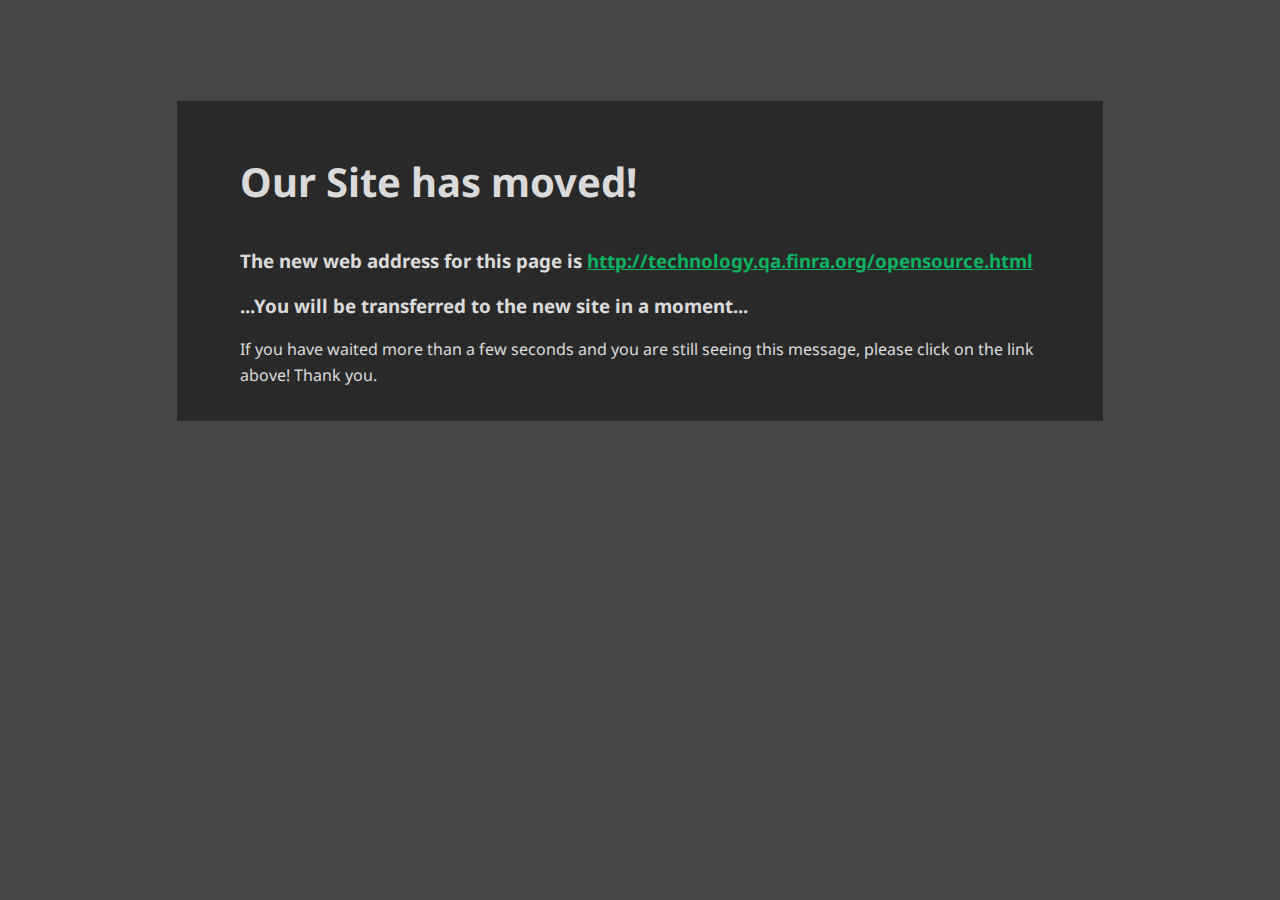
==== commit 5374c331: "Testing with opensource html page" ====
--- a/index.html
+++ b/index.html
@@ -1,7 +1,7 @@
 <!DOCTYPE html>
 <html>
 <head>
-    <meta http-equiv="Refresh" content="7;URL=http://technology.finra.org">
+    <meta http-equiv="Refresh" content="7;URL=http://technology.qa.finra.org/opensource.html">
     <meta charset="UTF-8">
     <title>FINRA Open Source Projects</title>
     <meta name="description" content="Our site has moved to a new address. Please note the change of address." >
@@ -20,7 +20,7 @@
             -webkit-font-smoothing:antialiased;
             -moz-osx-font-smoothing:grayscale;
             line-height: 1.618em;
-            background: #464646 url('assets/tech-header2.jpg') center center no-repeat fixed;
+            background: #464646 url('assets/opensource-photo-2.jpg') center center no-repeat fixed;
             background-size: cover;
         }
         h2{
@@ -105,7 +105,7 @@
 <section>
     <h2>Our Site has moved!</h2>
  
-    <h3>The new web address for this page is <a href="http://new_site.com">http://technology.finra.org</a></h3>
+    <h3>The new web address for this page is <a href="http://technology.qa.finra.org/opensource.html">http://technology.qa.finra.org/opensource.html</a></h3>
     <h3>...You will be transferred to the new site in a moment...</h3>
  
     <p>If you have waited more than a few seconds and you are still seeing this message, please click on the link above! Thank you.</p>
